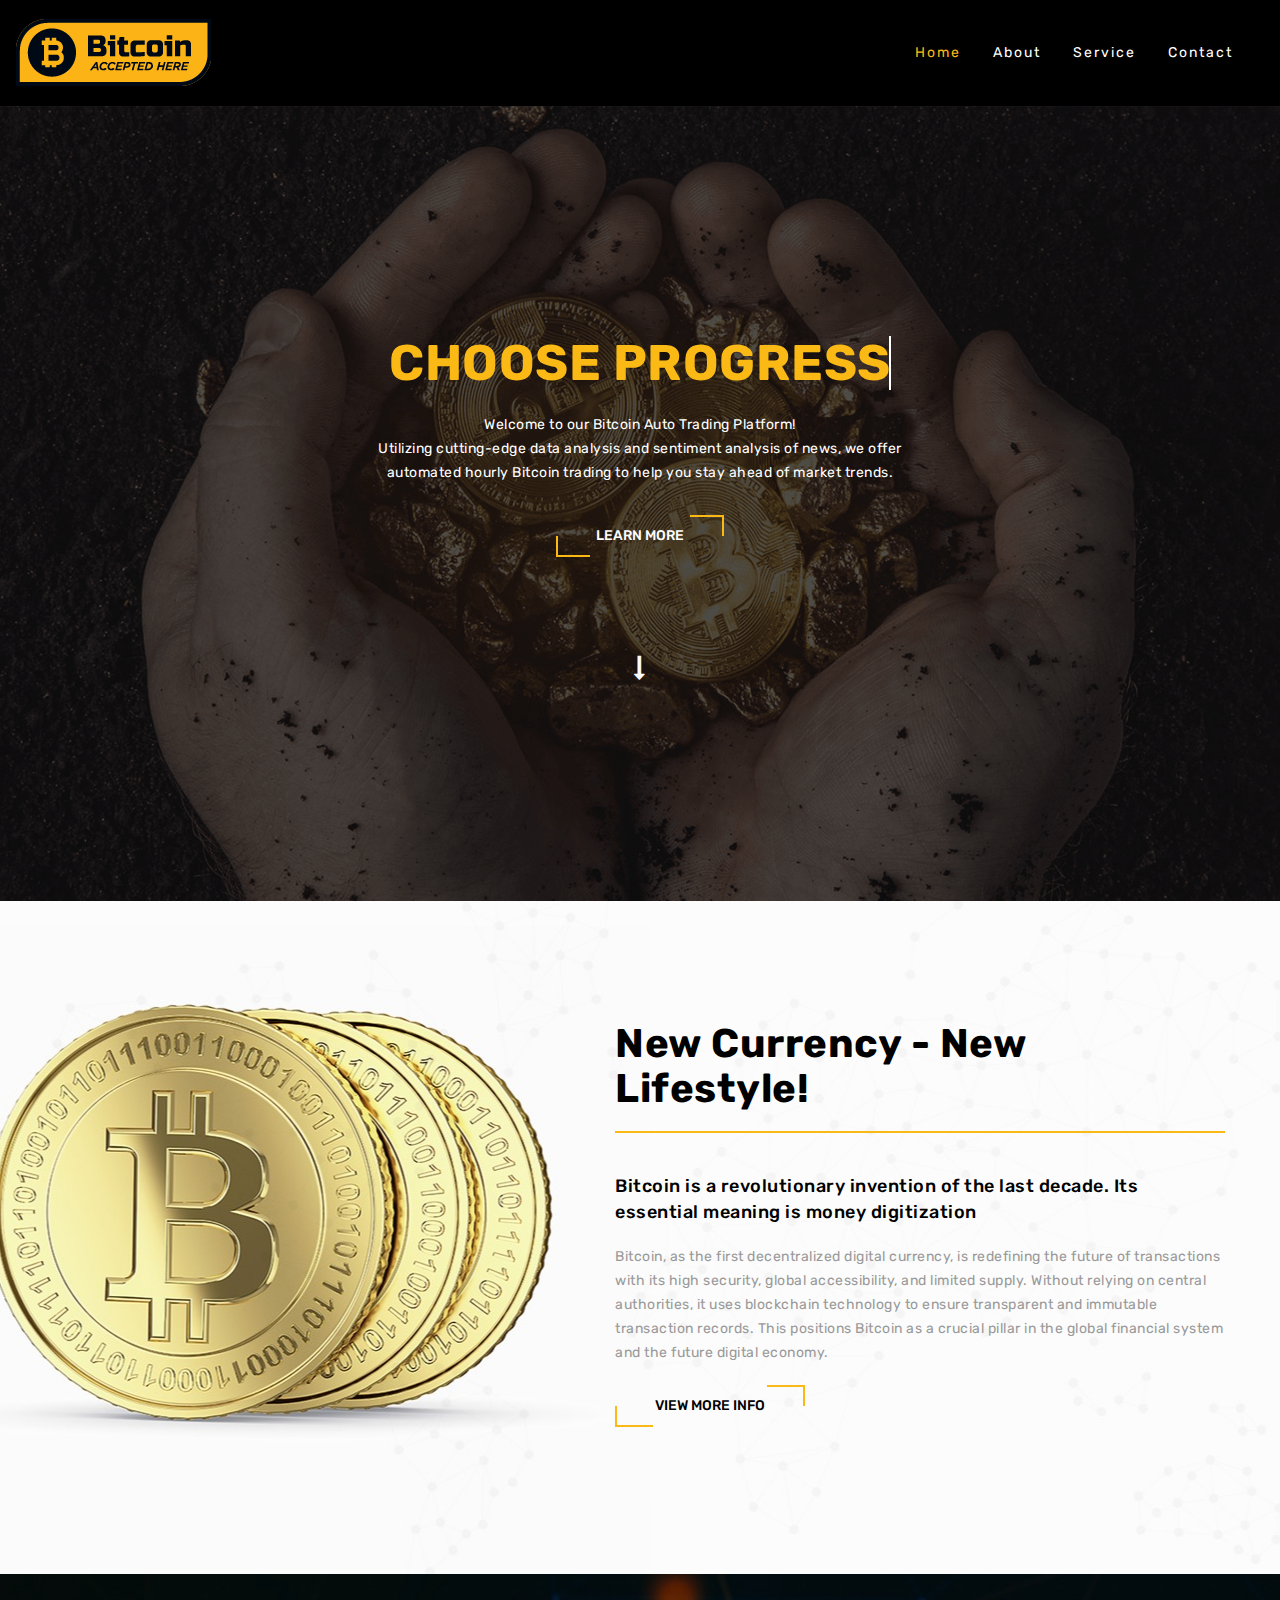
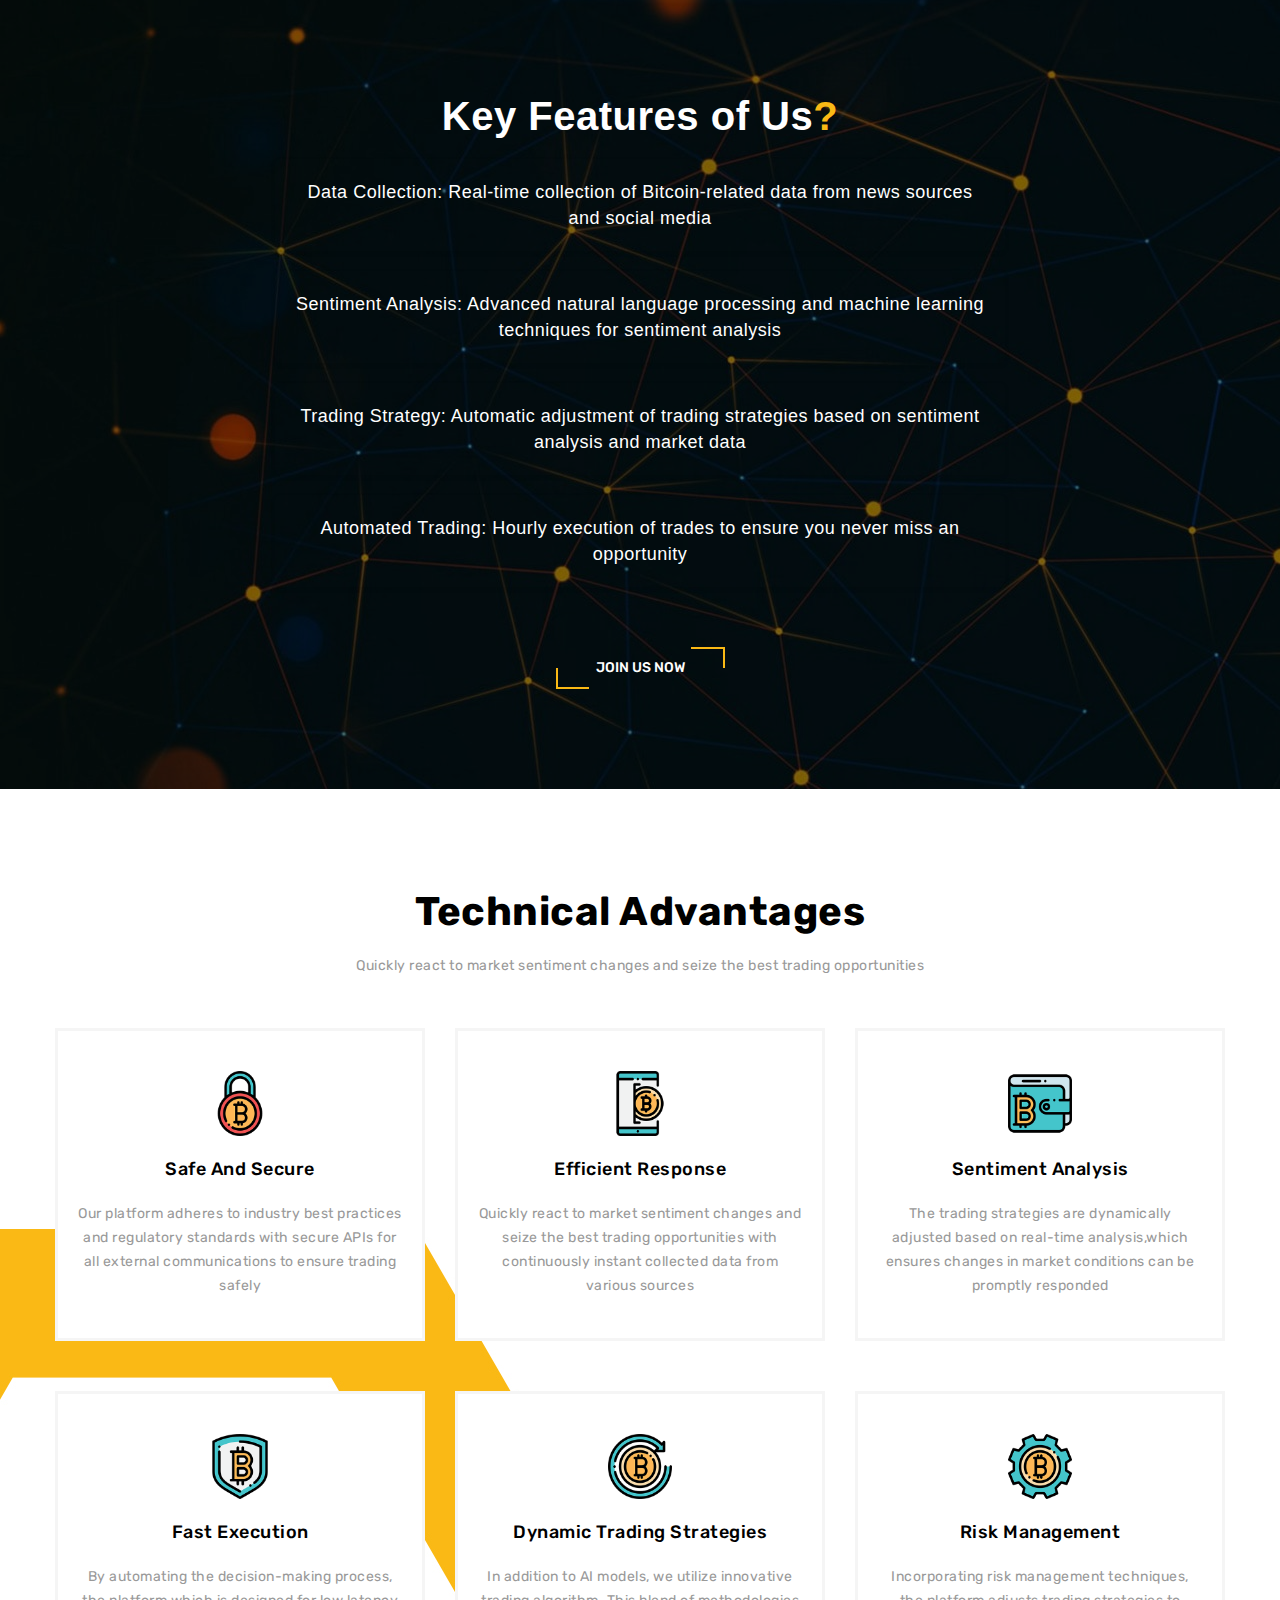
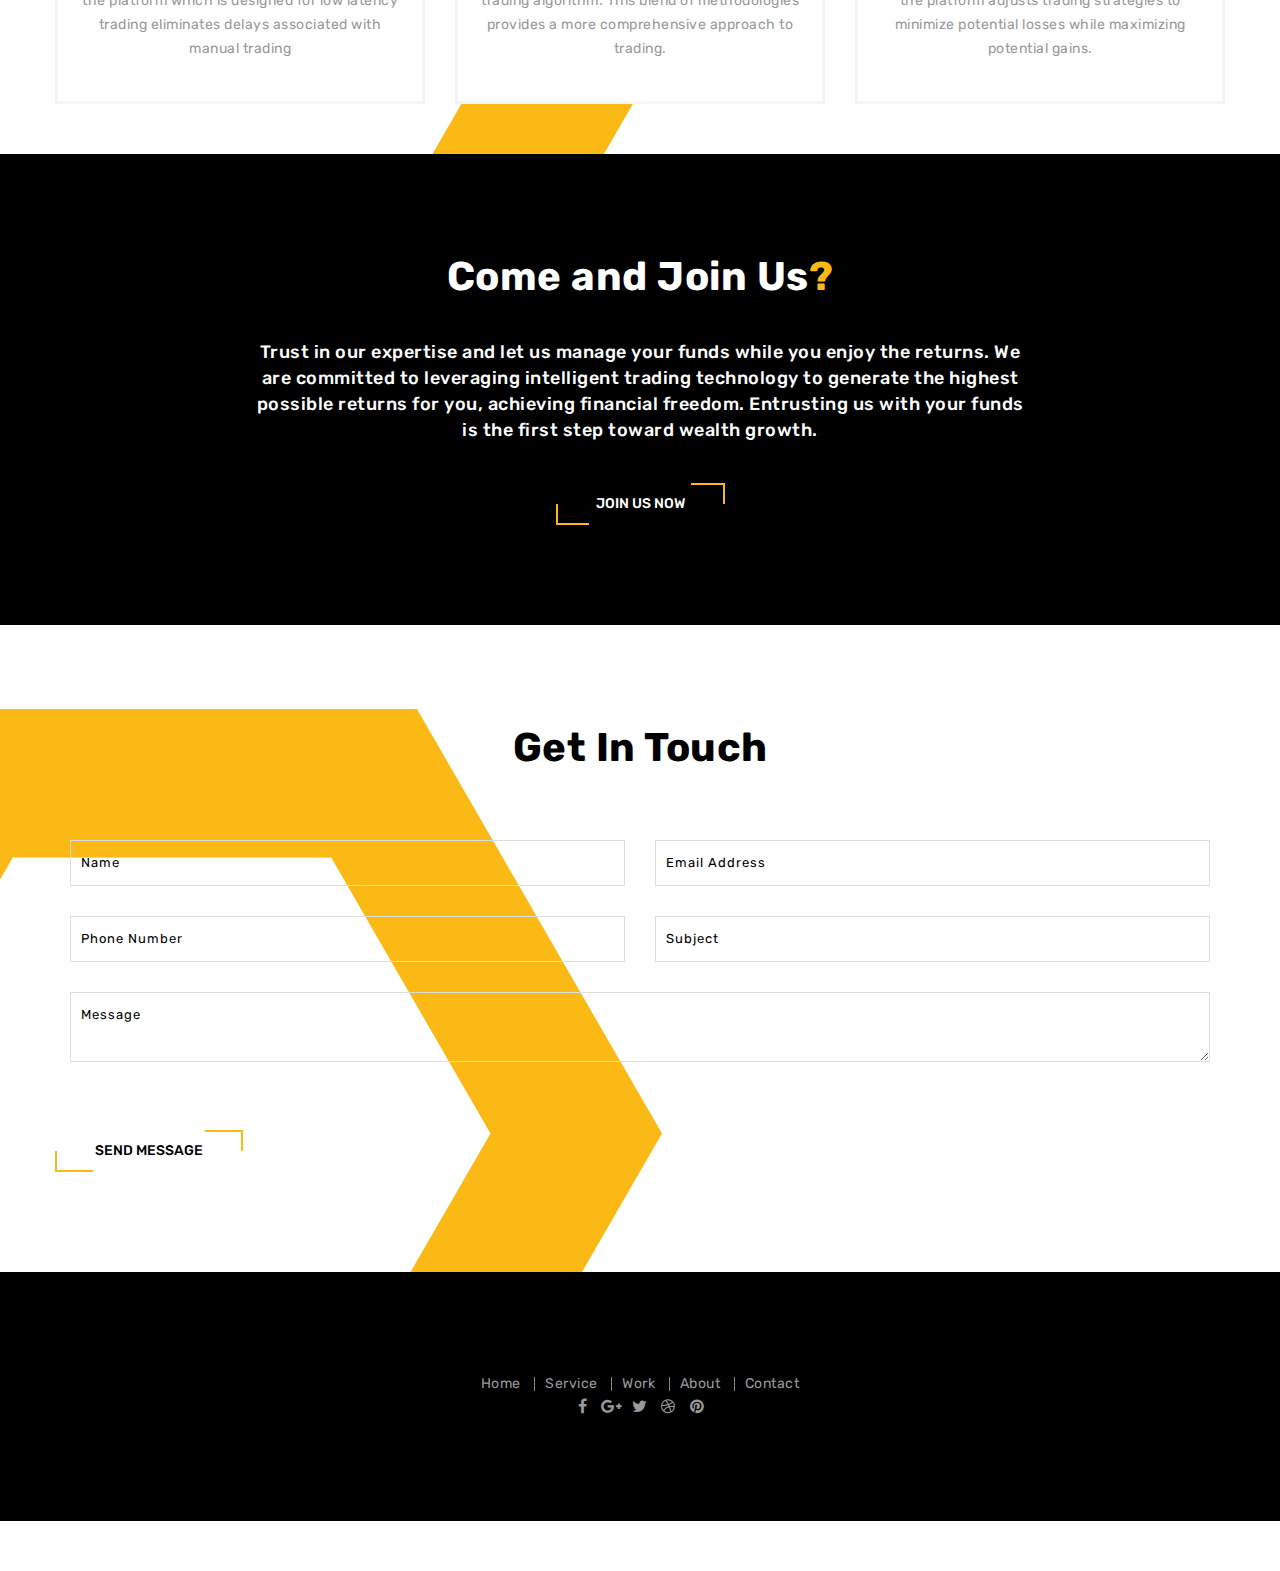
==== templates/index.html @ ba3f7905 "实时交易系统 前端以及交易框架" ====
﻿<!DOCTYPE html>
<!--[if (gte IE 9)|!(IE)]><!-->
<html lang="en">
<!--<![endif]-->

<head>
    <!-- =====  BASIC PAGE NEEDS  ===== -->
    <meta charset="utf-8">
    <title>Home</title>
    <!-- =====  SEO MATE  ===== -->
    <meta http-equiv="X-UA-Compatible" content="IE=edge"/>
    <meta name="description" content="">
    <meta name="keywords" content="">
    <!-- =====  MOBILE SPECIFICATION  ===== -->
    <meta name="viewport" content="width=device-width, initial-scale=1, maximum-scale=1">
    <meta name="viewport" content="width=device-width">
    <!-- =====  CSS  ===== -->
    <link rel="stylesheet" type="text/css" href="../static/css/font-awesome.min.css"/>
    <link rel="stylesheet" type="text/css" href="../static/css/bootstrap.css"/>
    <link rel="stylesheet" type="text/css" href="../static/css/menu.css">
    <link rel="stylesheet" type="text/css" href="../static/css/style.css">
    <link rel="stylesheet" type="text/css" href="../static/css/animation.css">
    <link rel="stylesheet" type="text/css" href="../static/css/owl.carousel.css">
    <link rel="stylesheet" type="text/css" href="../static/css/kline.css">
    <!-- =====  SCRIPT START  ===== -->
    <script src="../static/js/jQuery_v3.1.1.min.js"></script>
    <script src="../static/js/jquery.min.js"></script>
    <script src="../static/js/owl.carousel.min.js"></script>
    <script src="../static/js/bootstrap.min.js"></script>
    <script src="../static/js/letters-type.js"></script>
    <script src="../static/js/menu.js"></script>
    <script src="../static/js/custom.js"></script>
    <script src="../static/js/particles/particles.js"></script>
    <script src="../static/js/particles/app.js"></script>
    <script src="../static/js/circle-progress.js"></script>
    <script src="../static/js/circle-progress-examples.js"></script>
    <!---<script async defer src="https://maps.googleapis.com/maps/api/js?key=AIzaSyAT3mI0RI16q19Oxv93gSxN0cF0wfxWN6w"></script>--->
    <script src="../static/js/parallax.js"></script>
    <script src="../static/js/jquery.easeScroll.js"></script>
    <script src="../static/js/echarts.min.js"></script>
    <script src="../static/js/kline_chart.js"></script>
</head>

<body id="home2" class="home2">

<script type="text/javascript">
    $("html").easeScroll();
    // Add scrollspy to <body>
    $('body').scrollspy({target: '#menu'})
    $("#menu ul li a[href^='#'], .home-arrow-down a").on('click', function (e) {
        // prevent default anchor click behavior
        e.preventDefault();
        // store hash
        var hash = this.hash;
        // animate
        $('html, body').animate({
            scrollTop: $(hash).offset().top
        }, 1500, function () {
            // when done, add hash to url
            // (default click behaviour)
            window.location.hash = hash;
        });
    });
</script>

<!-- =====  LODER  ===== -->
<div class="loder"></div>
<div class="wrapper">
    <!-- =====  HEADER START  ===== -->
    <header id="header">
        <div class="header navbar">
            <div class="container-fluid">
                <!-- Brand and toggle get grouped for better mobile display -->
                <div class="navbar-header pull-left"><a class="navbar-brand" href="../static/trade_system.html"> <img
                        alt="Bitcoin"
                        src="../static/img/logo2.png">
                </a></div>
                <!-- Collection of nav links, forms, and other content for toggling -->
                <div id="navbarCollapse" class="navbar-collapse navbar-right">
                    <nav id="menu" class='collapse'>
                        <!-- Navigation Menu -->
                        <ul class="nav">
                            <li class="active"><a href="#home2">Home</a></li>
                            <li><a href="#about">About</a></li>
                            <li><a href="#service">Service</a></li>
                            <li><a href="#contact">Contact</a></li>
                        </ul>
                        <!--End Navigation Menu -->
                    </nav>
                </div>
            </div>
        </div>
    </header>
    <!-- =====  HEADER END  ===== -->
    <!-- =====  BANNER STRAT  ===== -->
    <div class="banner">
        <div id="particles-js"></div>
        <div class="banner-detail ">
            <div class="cd-intro">
                <h1 class="cd-headline letters type">
            <span class="cd-words-wrapper waiting">
              <b class="is-visible">Choose Progress</b>
              <b>Become Successful!</b>
            </span>
                </h1>
                <p class="mt_20 light">Welcome to our Bitcoin Auto Trading Platform! <br/>Utilizing cutting-edge data
                    analysis and sentiment analysis of news, we offer <br/>automated hourly Bitcoin trading to help you
                    stay ahead of market trends.</p>
                <button class="custom-btn custom-btns light" type="button"><span>Learn More</span></button>
                <div class="home-arrow-down"><a href="#about" class="btn"><i class="fa fa-long-arrow-down"></i></a>
                </div>
            </div>
        </div>
    </div>
    <!-- =====  BANNER END  ===== -->
    <!-- =====  ABOUT START  ===== -->
    <section>
        <div id="about" class="about ptb_100">
            <div class="container">
                <div class="about-inner ">
                    <div class="row">
                        <div class="col-md-5"></div>
                        <div class="col-md-7">
                            <div class="about-text ml_60">
                                <div class="heading-part ">
                                    <h2 class="main_title about-heading mb_40 pb_20">New Currency - New Lifestyle!</h2>
                                </div>
                                <h4 class="mb_20">Bitcoin is a revolutionary invention of the last decade. Its essential
                                    meaning is money digitization</h4>
                                <p>Bitcoin, as the first decentralized digital currency, is redefining the future of
                                    transactions with its high security, global accessibility, and limited supply.
                                    Without relying on central authorities, it uses blockchain technology to ensure
                                    transparent and immutable transaction records. This positions Bitcoin as a crucial
                                    pillar in the global financial system and the future digital economy.</p>
                                <button class="custom-btn custom-btns mtb_20" type="button"><span>View More Info</span>
                                </button>
                            </div>
                        </div>
                    </div>
                </div>
            </div>
        </div>
    </section>
    <!-- =====  ABOUT END  ===== -->
    <!-- =====  WORK WITH US STRAT  ===== -->
    <section class="text-center parallax" data-source-url="../static/img/Parallax01.jpg">
        <div class="container">
            <div class="row">
                <div class="col-md-8 col-md-offset-2 col-sm-12 ptb_100">
                    <div class="story_detail"
                         style="background-color: transparent; padding: 20px; border-radius: 10px;">
                        <h2 class="main_title light mb_20"
                            style="color: #333; font-family: 'Arial', sans-serif; text-align: center;">Key Features of
                            Us<span class="red">?</span></h2>
                        <div class="service_item"
                             style="background-color: transparent; margin-bottom: 20px; padding: 20px; border-radius: 5px; box-shadow: 0 2px 5px rgba(0,0,0,0.1);">
                            <h4 class="light" style="font-family: 'Arial', sans-serif; color: #666;">Data Collection:
                                Real-time collection of Bitcoin-related data from news sources and social media</h4>
                        </div>
                        <div class="service_item"
                             style="background-color: transparent; margin-bottom: 20px; padding: 20px; border-radius: 5px; box-shadow: 0 2px 5px rgba(0,0,0,0.1);">
                            <h4 class="light" style="font-family: 'Arial', sans-serif; color: #666;">Sentiment Analysis:
                                Advanced natural language processing and machine learning techniques for sentiment
                                analysis</h4>
                        </div>
                        <div class="service_item"
                             style="background-color: transparent; margin-bottom: 20px; padding: 20px; border-radius: 5px; box-shadow: 0 2px 5px rgba(0,0,0,0.1);">
                            <h4 class="light" style="font-family: 'Arial', sans-serif; color: #666;">Trading Strategy:
                                Automatic adjustment of trading strategies based on sentiment analysis and market
                                data</h4>
                        </div>
                        <div class="service_item"
                             style="background-color: transparent; margin-bottom: 20px; padding: 20px; border-radius: 5px; box-shadow: 0 2px 5px rgba(0,0,0,0.1);">
                            <h4 class="light" style="font-family: 'Arial', sans-serif; color: #666;">Automated Trading:
                                Hourly execution of trades to ensure you never miss an opportunity</h4>
                        </div>
                    </div>
                    <button class="custom-btn custom-btns light mt_20" id="button_custom" type="button"><span>JOIN US NOW</span>
                    </button>
                </div>
            </div>
        </div>
    </section>
    <!-- =====  WORK WITH US END  ===== -->
    <!-- =====  SERVICES STRAT  ===== -->
    <section id="service" class="pt_100 pb_50">
        <div class="container text-center">
            <div class="row">
                <div class="col-md-12">
                    <div class="heading-part ">
                        <h2 class="main_title mb_20">Technical Advantages</h2>
                        <p class="mb_50">Quickly react to market sentiment changes and seize the best trading
                            opportunities </p>
                    </div>
                </div>
            </div>
            <!-- Services  -->
            <div class="row">
                <div class="col-md-4 col-xs-6 mb_50">
                    <div class="service">
                        <div class="icon-top"><img src="../static/img/serviceicon/service-1.png" alt="#"></div>
                        <h4 class="mtb_20">Safe And Secure</h4>
                        <p>Our platform adheres to industry best practices and regulatory standards with secure APIs for
                            all external communications to ensure trading safely</p>
                    </div>
                </div>
                <div class="col-md-4 col-xs-6 mb_50">
                    <div class="service">
                        <div class="icon-top"><img src="../static/img/serviceicon/service-2.png" alt="#"></div>
                        <h4 class="mtb_20">Efficient Response</h4>
                        <p> Quickly react to market sentiment changes and seize the best trading opportunities with
                            continuously instant collected data from various sources </p>
                    </div>
                </div>
                <div class="col-md-4 col-xs-6 mb_50">
                    <div class="service">
                        <div class="icon-top"><img src="../static/img/serviceicon/service-3.png" alt="#"></div>
                        <h4 class="mtb_20">Sentiment Analysis</h4>
                        <p>The trading strategies are dynamically adjusted based on real-time analysis,which ensures
                            changes in market conditions can be promptly responded</p>
                    </div>
                </div>
                <div class="col-md-4 col-xs-6 mb_50">
                    <div class="service">
                        <div class="icon-top"><img src="../static/img/serviceicon/service-4.png" alt="#"></div>
                        <h4 class="mtb_20">Fast Execution</h4>
                        <p> By automating the decision-making process, the platform which is designed for low latency
                            trading eliminates delays associated with manual trading</p>
                    </div>
                </div>
                <div class="col-md-4 col-xs-6 mb_50">
                    <div class="service">
                        <div class="icon-top"><img src="../static/img/serviceicon/service-5.png" alt="#"></div>
                        <h4 class="mtb_20">Dynamic Trading Strategies</h4>
                        <p>In addition to AI models, we utilize innovative trading algorithm. This blend of
                            methodologies provides a more comprehensive approach to trading.</p>
                    </div>
                </div>
                <div class="col-md-4 col-xs-6 mb_50">
                    <div class="service">
                        <div class="icon-top"><img src="../static/img/serviceicon/service-6.png" alt="#"></div>
                        <h4 class="mtb_20">Risk Management</h4>
                        <p>Incorporating risk management techniques, the platform adjusts trading strategies to minimize
                            potential losses while maximizing potential gains.</p>
                    </div>
                </div>
            </div>
            <!-- Services -->
        </div>
        <!-- =====  WORK WITH US STRAT  ===== -->
        <section class="text-center bg-dark">
            <div class="container">
                <div class="row">
                    <div class="col-md-8 col-md-offset-2 col-sm-12 ptb_100">
                        <div class="story_detail">
                            <h2 class="main_title light mb_20">Come and Join Us<span class="red">?</span></h2>
                            <h4 class="mtb_20 light"><a class="light">Trust in our expertise and let us manage your
                                funds while you enjoy the returns.
                                We are committed to leveraging intelligent trading technology to generate the highest
                                possible returns for you,
                                achieving financial freedom. Entrusting us with your funds is the first step toward
                                wealth growth.</a></h4>
                        </div>
                        <button class="custom-btn custom-btns light mt_20" id="button_custom" type="button"><span>JOIN US NOW</span>
                        </button>
                    </div>
                </div>
            </div>
        </section>
        <!-- =====  WORK WITH US END  ===== -->
        <!-- =====  CONTACT START  ===== -->
        <section id="contact" class="ptb_100">
            <div class="container">
                <div class="row">
                    <div class="col-md-6 mb_20 col-md-offset-3 text-center">
                        <div class="heading-part ">
                            <h2 class="main_title mb_20">Get In Touch</h2>
                        </div>
                    </div>
                </div>
                <!-- contact  -->
                <div class="row">
                    <div class="col-md-12 col-xs-12 contact-form">
                        <!-- Contact FORM -->
                        <div id="contact_form">
                            <form id="contact_body" method="post" action="contact_me.php">
                                <div class="col-md-6 col-xs-12">
                                    <input class="full-with-form mt_30" type="text" name="name" placeholder="Name"
                                           data-required="true"/>
                                </div>
                                <div class="col-md-6 col-xs-12">
                                    <input class="full-with-form mt_30" type="email" name="email"
                                           placeholder="Email Address" data-required="true"/>
                                </div>
                                <div class="col-md-6 col-xs-12">
                                    <input class="full-with-form mt_30" type="text" name="phone1"
                                           placeholder="Phone Number"
                                           maxlength="15" data-required="true"/>
                                </div>
                                <div class="col-md-6 col-xs-12">
                                    <input class="full-with-form mt_30" type="text" name="subject" placeholder="Subject"
                                           data-required="true">
                                </div>
                                <div class="col-xs-12">
                                <textarea class="full-with-form mt_30" name="message" placeholder="Message"
                                          data-required="true"></textarea>
                                </div>
                                <button class="custom-btn custom-btns mt_60" type="submit" tar><span>Send Message</span>
                                </button>
                            </form>
                            <div id="contact_results"></div>
                        </div>
                        <!-- END Contact FORM -->
                    </div>
                </div>
            </div>
        </section>
        <!-- =====  CONTACT END  ===== -->
        <!-- =====  FOOTER START  ===== -->
        <div class="footer bg-dark ptb_100">
            <div class="container">
                <div class="row">
                    <div class="col-xs-12">
                        <div class="footer-link">
                            <ul>
                                <li><a href="#">Home</a></li>
                                <li><a href="#">Service</a></li>
                                <li><a href="#">Work</a></li>
                                <li><a href="#">About</a></li>
                                <li><a href="#">Contact</a></li>
                            </ul>
                        </div>
                        <div class="social_icon">
                            <ul>
                                <li><a href="#"><i class="fa fa-facebook"></i></a></li>
                                <li><a href="#"><i class="fa fa-google-plus"></i></a></li>
                                <li><a href="#"><i class="fa fa-twitter"></i></a></li>
                                <li><a href="#"><i class="fa fa-dribbble"></i></a></li>
                                <li><a href="#"><i class="fa fa-pinterest"></i></a></li>
                            </ul>
                        </div>
                    </div>
                </div>
            </div>
        </div>
    </section>
</div>
<!-- =====  WRAPPER END  ===== -->
<script>
    $(function () {
        $("#button_custom").click(function () {
            var target = $('#contact');
            if (target.length) {
                $('html, body').animate({
                    scrollTop: target.offset().top
                }, 1000); // 1000 milliseconds = 1 second
            }
        });
    })

</script>
<!-- =====  SCRIPT END  ===== -->
</body>

</html>
---- static/css/menu.css ----
#menu, #menu ul, #menu ul li, #menu ul li a, #menu #menu-button {
	margin: 0;
	padding: 0;
	border: 0;
	list-style: none;
	line-height: 1;
	display: block;
	position: relative;
	-webkit-box-sizing: border-box;
	-moz-box-sizing: border-box;
	box-sizing: border-box;
}
#menu:after,  #menu > ul:after {
	content: ".";
	display: block;
	clear: both;
	visibility: hidden;
	line-height: 0;
	height: 0;
}
#menu #menu-button {
	display: none;
}
#menu {
	position: static;
	float: right;
	padding-top: 0;
}
#menu ul li .nav-dropdown-level-1 {
	-webkit-transition: all 0.4s ease;
	-moz-transition: all 0.4s ease;
	-ms-transition: all 0.4s ease;
	-o-transition: all 0.4s ease;
	transition: all 0.4s ease;
}
#menu > ul > li {
	float: left;
}
#menu.align-center > ul {
	font-size: 0;
	text-align: center;
}
#menu.align-center > ul > li {
	display: inline-block;
	float: none;
}
#menu.align-center ul ul {
	text-align: left;
}
#menu.align-right > ul > li {
	float: right;
}
#menu.align-right ul ul {
	text-align: right;
}
#menu > ul > li > a {
	padding: 45px 16px;
	letter-spacing: 2px;
	text-decoration: none;
	color: #fff;
	transition: all 0.25s ease 0s;
	-webkit-transition: all 0.25s ease 0s;
	-moz-transition: all 0.25s ease 0s;
	-o-transition: all 0.25s ease 0s;
	outline: none;
}
.header.sticky #menu ul ul li a, .header #menu ul ul li a, #menu ul ul li a {
	padding: 10px 20px;
	color: #999;
	letter-spacing: 1px;
	outline: none;
}
#menu ul li:hover a, .header.sticky #menu ul ul > li:hover > a, .header.sticky #menu ul > li:hover > a, #menu > ul > li.active > a {
	color: #fab915;
}
/*#menu > ul > li.nav-has-sub > a {
  padding-right: 25px;
}*/
/*#menu > ul > li.nav-has-sub > a::after {
  position: absolute;
  top: 21px;
  right: 10px;
  width: 4px;
  height: 4px;
  border-bottom: 1px solid #323232;
  border-right: 1px solid #323232;
  content: "";
  -webkit-transform: rotate(45deg);
  -moz-transform: rotate(45deg);
  -ms-transform: rotate(45deg);
  -o-transform: rotate(45deg);
  transform: rotate(45deg);
  -webkit-transition: border-color 0.2s ease;
  -moz-transition: border-color 0.2s ease;
  -ms-transition: border-color 0.2s ease;
  -o-transition: border-color 0.2s ease;
  transition: border-color 0.2s ease;
}*/
#menu > ul > li.nav-has-sub:hover > a::after {
	border-color: #000;
}
#menu ul ul {
	position: absolute;
	left: -9999px;
	opacity: 0;
	-webkit-transition: all 0.4s ease;
	-moz-transition: all 0.4s ease;
	-ms-transition: all 0.4s ease;
	-o-transition: all 0.4s ease;
	transition: all 0.4s ease;
	top: 130%;
	visibility: hidden;
}
#menu li:hover > ul {
	left: auto;
	opacity: 1;
	top: 100%;
	visibility: visible;
	z-index: 2;
}
#menu li:hover ul.nav-dropdown-level-2 {
	top: 0;
}
#menu.align-right li:hover > ul {
	right: 0;
}
#menu ul ul ul {
	margin-left: 100%;
	top: 0;
}
#menu .nav-dropdown-level-1, #menu .nav-dropdown-level-2 {
	padding-top: 10px;
	padding-bottom: 10px;
	background: rgba(254,254,254,0.97);
}
#menu li:hover ul.nav-dropdown-level-2 {
	top: -10px;
}
#menu.align-right ul ul ul {
	margin-left: 0;
	margin-right: 100%;
}
/*#menu ul ul li {
  height: 0;
  -webkit-transition: height .2s ease;
  -moz-transition: height .2s ease;
  -ms-transition: height .2s ease;
  -o-transition: height .2s ease;
  transition: height .2s ease;
}*/
/*#menu ul li:hover > ul > li {
  height: 32px;
}*/
#menu ul ul li a {
	padding: 10px 20px;
	width: 225px;
	text-decoration: none;
	color: #fff;
	-webkit-transition: color .2s ease;
	-moz-transition: color .2s ease;
	-ms-transition: color .2s ease;
	-o-transition: color .2s ease;
	transition: color .2s ease;
}
#menu ul ul li:hover > a,  #menu ul ul li a:hover {
	color: #000;
}
#menu ul ul li.nav-has-sub > a::after {
	font-family: fontawesome;
	position: absolute;
	right: 15px;
	width: 5px;
	content: "\f105";
}
#menu.align-right ul ul li.nav-has-sub > a::after {
	right: auto;
	left: 10px;
	border-bottom: 0;
	border-right: 0;
	border-top: 1px solid #000;
	border-left: 1px solid #000;
}
#menu ul ul li.nav-has-sub:hover > a::after {
	border-color: #000;
}
.showleft {
	right: 100% !important;
}
 @media all and (max-width: 991px) {
#menu {
	width: auto;
	margin:0;
}
#menu ul {
	display: none;
	left: 0;
	width: 100%;
	background: #fff;
	overflow: auto;
	position: fixed;
	top: 105px;
	z-index: 2;
	height: calc(100% - 64px);/*padding-top:65px !important;*/
}
#menu > ul > li > a {
	color: #323232 !important;
}
#menu .nav-dropdown-level-1, #menu .nav-dropdown-level-2 {
	padding-top: 0px;
	padding-bottom: 0px;
	background: #f7f7f7;
}
#menu li:hover > ul, #menu li:hover ul.nav-dropdown-level-2 {
	top: auto;
}
#menu ul ul {
	opacity: 1;
	visibility: visible;
}
#menu > ul > li > a, .header.sticky #menu > ul > li > a {
	padding: 20px 16px;
}
#menu.align-center > ul,  #menu.align-right ul ul {
	text-align: left;
}
#menu ul li,  #menu ul ul li,  #menu ul li:hover > ul > li {
	width: 100%;
	height: auto;
	border-top: 1px solid #eee;
}
#menu ul li a,  #menu ul ul li a {
	width: 100%;
}
#menu > ul > li,  #menu.align-center > ul > li,  #menu.align-right > ul > li {
	float: none;
	display: block;
	max-width: 750px;
	margin-left: auto;
	margin-right: auto;
}
#menu ul ul li a {
	padding: 20px 20px 20px 30px;
	color: #323232;
	background: none;
}
.header.sticky #menu ul ul li a, .header #menu ul ul li a {
	padding: 20px 20px 20px 30px;
	color: #323232;
}
.header.sticky #menu ul ul ul li a, .header #menu ul ul ul li a {
	padding: 20px 20px 20px 45px;
}
#menu ul ul li:hover > a,  #menu ul ul li a:hover {
	color: #000;
}
#menu ul ul ul li a {
	padding-left: 40px;
}
#menu ul ul,  #menu ul ul ul {
	position: relative;
	left: 0;
	right: auto;
	width: 100%;
	margin: 0;
}
#menu > ul > li.nav-has-sub > a::after,  #menu ul ul li.nav-has-sub > a::after {
	display: none;
}
#menu-line {
	display: none;
}
#menu #menu-button {
	display: inline-block;
	padding: 35px 0;
	margin-left: 15px;
	color: #323232;
	cursor: pointer;
	z-index: 2;
	float: left;
}
.mobile-menu-icon.bar-icon {
    color: #fff;
    font-size: 28px;
}
#menu .submenu-button {
	position: absolute;
	z-index: 10;
	right: 0;
	top: 0;
	display: block;
	height: 52px;
	width: 52px;
	cursor: pointer;
}
#menu .submenu-button::after {
	content: '';
	position: absolute;
	top: 21px;
	left: 26px;
	display: block;
	width: 1px;
	height: 11px;
	background: #323232;
	z-index: 99;
}
#menu .submenu-button::before {
	content: '';
	position: absolute;
	left: 21px;
	top: 26px;
	display: block;
	width: 11px;
	height: 1px;
	background: #323232;
	z-index: 99;
}
#menu .submenu-button.submenu-opened:after {
	display: none;
}
}
---- static/css/style.css ----
/* -----  Google Font  -----*/
@import url('https://fonts.googleapis.com/css?family=Rubik:400,500,700,900');
@import url("ionicons.min.css");
/* =====  INDEX OF STYLES ===== */
/*

===== BASIC STYLE =====
  + General
  + Color Swicher
  + Parallax 
  + Typography   
  + Spacing    
  + Button
  + Services
         
      
===== HEADER ===== 
  + Header
  + Navbar

===== CONTANT =====
  + Banner
  + Portfolio
  + Blog
  + Client
  + About Us Page
  + Team
  + Contact Us
  

===== FOOTER =====

/* =====  GENERAL STYLE =====*/

body, html {
	height: 100%;
	margin: 0;
	padding: 0;
}
body {
	line-height: 24px;
	color: #999;
	font-size: 14px;
	font-family: 'Rubik', sans-serif;
	font-weight: 400;
  letter-spacing: 0.5px;
}
.loder {
	position: fixed;
	left: 0px;
	top: 0px;
	width: 100%;
	height: 100%;
	z-index: 9999;
	background: url(../img/loder.gif) center no-repeat #fff;
}

::-moz-selection {
 background-color: #1A1A1A;
 color: #FFF;
}
::selection {
	background-color: #1A1A1A;
	color: #FFF;
}
img {
	height: auto;
	max-width: 100%;
	border: none;
	outline: none;
	transition: all 0.4s ease 0s;
	-moz-transition: all 0.4s ease 0s;
	-webkit-transition: all 0.4s ease 0s;
	-o-transition: all 0.4s ease 0s;
}
ul li {
	list-style: none;
}
br {
	font-size: 0;
	line-height: 0;
}
hr {
	margin-bottom: 0px;
	margin-top: 0px;
	border-top: 1px solid #000;
	border-bottom: none;
	border-left: none;
	border-right: none;
}
.shop-detail hr {
	border-top: 1px solid #ccc;
}
ul {
	list-style: none;
	padding-left: 0px;
	margin-bottom: 0;
}
.bg-gray {
	background: #f7f7f7;
}
.bg-dark {
	background: #000000;
	color: #fff;
}
.light {
	color: #fff !important;
}
.red{
  color: #fab915 !important;
}
.dark {
	color: #000 !important;
}

/* Color Swicher */
#colors-switcher {
  background: #fff none repeat scroll 0 0;
  box-shadow: 0 0px 5px 0 rgba(0, 0, 0, 0.2);
  left: 0;
  position: fixed;
  top: 25%;
  width: 160px;
  z-index: 9999;
}
#colors-switcher div { padding: 12px }
#colors-switcher h2 {
  color: #333;
  font-size:14px;
  font-weight: 400;
  margin-bottom: 0;
  margin-right: 0;
  margin-top: 0;
  padding: 10px 4px 0px;
  text-align: center;
  text-transform: capitalize;
}
#colors-switcher h2 a {
  background-color: #fab915;
  display: block;
  height: 40px;
  position: absolute;
  right: -40px;
  top: 0;
  width: 40px;
}
#colors-switcher h2 a i {
    position: absolute;
    font-size: 20px;
    color: #fff;
    left: 10px;
    top: 10px;
}
.colors { padding-left: 7px }
.colors {
    margin: 0px 0px 10px 0px;
    list-style: none;
    overflow: hidden;
}
.colors li { float: left }
.colors li a {
    cursor: pointer;
    display: block;
    height: 20px;
    width: 20px;
    margin: 5px;
}
.colors li a.active { box-shadow: 0 0 0px 2px #fff }

/* Color Swicher */

.parallax {
    height: auto;
    overflow: hidden;
	position:relative;
}
.parallax::before {
	background-color: #000;
    content: "";
    opacity: 0.5;
    position: absolute;
    left: 0;
    right: 0;
	top:0;
	bottom:0;
}

/* =====  TYPOGRAPHY =====*/
a {
	cursor: pointer;
	text-decoration: none;
	color: #999999;
	transition: all 0.25s ease 0s;
	-moz-transition: all 0.25s ease 0s;
	-webkit-transition: all 0.25s ease 0s;
	-o-transition: all 0.25s ease 0s;
}
a:hover, a:focus {
	color: #fab915 !important;
	text-decoration: none;
	transition: all 0.25s ease 0s;
	-moz-transition: all 0.25s ease 0s;
	-webkit-transition: all 0.25s ease 0s;
	-o-transition: all 0.25s ease 0s;
}
a, a:focus, a:active, a:link, img {
	outline: none;
	text-decoration: none;
}
p {
	margin: 0;
	padding: 0;
}
h1, h2, h3, h4, h5, h6, h1 a, h2 a, h3 a, h4 a, h5 a, h6 a {
	color: #000;
	font-family: 'Rubik', sans-serif;
	font-weight: 500;
	margin-top: 0px;
	margin-bottom: 0px;
}
h1 {
	font-size: 36px;
	line-height: 42px;
}
h2 {
	font-size: 26px;
	line-height: 36px;
}
h3 {
	font-size: 22px;
	line-height: 30px;
}
h4 {
	font-size: 18px;
	line-height: 26px;
}
h5 {
	font-size: 16px;
	line-height: 20px;
}
h6 {
	font-size: 14px;
	line-height: 18px;
}
.box-holder {
    margin-left: 15px;
    margin-right: 15px;
}
.capitalize {
	text-transform: capitalize;
}
/* =====  SPACING =====*/

/* =====  margin top  ===== */

.mtblr_20 {
	margin: 20px;
}
.mt_0 {
	margin-top: 0;
}
.mt_10 {
	margin-top: 10px;
}
.mt_20 {
	margin-top: 20px;
}
.mt_30 {
	margin-top: 30px;
}
.mt_40 {
	margin-top: 40px;
}
.mt_50 {
	margin-top: 50px;
}
.mt_60 {
	margin-top: 60px;
}
.mt_70 {
	margin-top: 70px;
}
.mt_80 {
	margin-top: 80px;
}
.mt_90 {
	margin-top: 90px;
}
.mt_100 {
	margin-top: 100px;
}
/* =====  margin bottom  ===== */

.mb_0 {
	margin-bottom: 0;
}
.mb_10 {
	margin-bottom: 10px;
}
.mb_20 {
	margin-bottom: 20px;
}
.mb_30 {
	margin-bottom: 30px;
}
.mb_40 {
	margin-bottom: 40px;
}
.mb_50 {
	margin-bottom: 50px;
}
.mb_60 {
	margin-bottom: 60px;
}
.mb_70 {
	margin-bottom: 70px;
}
.mb_80 {
	margin-bottom: 80px;
}
.mb_90 {
	margin-bottom: 90px;
}
.mb_100 {
	margin-bottom: 100px;
}
/* =====  margin top bottom ===== */
.mtb_10 {
	margin-top: 10px;
	margin-bottom: 10px;
}
.mtb_20 {
	margin-top: 20px;
	margin-bottom: 20px;
}
.mtb_30 {
	margin-top: 30px;
	margin-bottom: 30px;
}
.mtb_40 {
	margin-top: 40px;
	margin-bottom: 40px;
}
.mtb_50 {
	margin-top: 50px;
	margin-bottom: 50px;
}
.mtb_60 {
	margin-top: 60px;
	margin-bottom: 60px;
}
.mtb_70 {
	margin-top: 70px;
	margin-bottom: 70px;
}
.mtb_80 {
	margin-top: 80px;
	margin-bottom: 80px;
}
.mtb_90 {
	margin-top: 90px;
	margin-bottom: 90px;
}
.mtb_100 {
	margin-top: 100px;
	margin-bottom: 100px;
}

/* =====  margin left  ===== */

.ml_0 {
	margin-left: 0;
}
.ml_10 {
	margin-left: 10px;
}
.ml_20 {
	margin-left: 20px;
}
.ml_30 {
	margin-left: 30px;
}
.ml_40 {
	margin-left: 40px;
}
.ml_50 {
	margin-left: 50px;
}
.ml_60 {
	margin-left: 60px;
}
.ml_70 {
	margin-left: 70px;
}
.ml_80 {
	margin-left: 80px;
}
.ml_90 {
	margin-left: 90px;
}
.ml_100 {
	margin-left: 100px;
}
/* =====  margin right  ===== */

.mr_0 {
	margin-right: 0;
}
.mr_10 {
	margin-right: 10px;
}
.mr_20 {
	margin-right: 20px;
}
.mr_30 {
	margin-right: 30px;
}
.mr_40 {
	margin-right: 40px;
}
.mr_50 {
	margin-right: 50px;
}
.mr_60 {
	margin-right: 60px;
}
.mr_70 {
	margin-right: 70px;
}
.mr_80 {
	margin-right: 80px;
}
.mr_90 {
	margin-right: 90px;
}
.mr_100 {
	margin-right: 100px;
}
/* =====  margin left right ===== */
.mlr_10 {
	margin-left: 10px;
	margin-right: 10px;
}
.mlr_20 {
	margin-left: 20px;
	margin-right: 20px;
}
.mlr_30 {
	margin-left: 30px;
	margin-right: 30px;
}
.mlr_40 {
	margin-left: 40px;
	margin-right: 40px;
}
.mlr_50 {
	margin-left: 50px;
	margin-right: 50px;
}
.mlr_60 {
	margin-left: 60px;
	margin-right: 60px;
}
.mlr_70 {
	margin-left: 70px;
	margin-right: 70px;
}
.mlr_80 {
	margin-left: 80px;
	margin-right: 80px;
}
.mlr_90 {
	margin-left: 90px;
	margin-right: 90px;
}
.mlr_100 {
	margin-left: 100px;
	margin-right: 100px;
}

/* =====  padding  ===== */

.no-padding {
	padding: 0;
}

/* =====  padding top ===== */
.pt_10 {
	padding-top: 10px;
}
.pt_20 {
	padding-top: 20px;
}
.pt_30 {
	padding-top: 30px;
}
.pt_40 {
	padding-top: 40px;
}
.pt_50 {
	padding-top: 50px;
}
.pt_60 {
	padding-top: 60px;
}
.pt_70 {
	padding-top: 70px;
}
.pt_80 {
	padding-top: 80px;
}
.pt_90 {
	padding-top: 90px;
}
.pt_100 {
	padding-top: 100px;
}
/* =====  padding bottom ===== */
.pb_10 {
	padding-bottom: 10px;
}
.pb_20 {
	padding-bottom: 20px;
}
.pb_30 {
	padding-bottom: 30px;
}
.pb_40 {
	padding-bottom: 40px;
}
.pb_50 {
	padding-bottom: 50px;
}
.pb_60 {
	padding-bottom: 60px;
}
.pb_70 {
	padding-bottom: 70px;
}
.pb_80 {
	padding-bottom: 80px;
}
.pb_90 {
	padding-bottom: 90px;
}
.pb_100 {
	padding-bottom: 100px;
}
/* =====  padding top bottom ===== */
.ptb_10 {
	padding-top: 10px;
	padding-bottom: 10px;
}
.ptb_20 {
	padding-top: 20px;
	padding-bottom: 20px;
}
.ptb_30 {
	padding-top: 30px;
	padding-bottom: 30px;
}
.ptb_40 {
	padding-top: 40px;
	padding-bottom: 40px;
}
.ptb_50 {
	padding-top: 50px;
	padding-bottom: 50px;
}
.ptb_60 {
	padding-top: 60px;
	padding-bottom: 60px;
}
.ptb_70 {
	padding-top: 70px;
	padding-bottom: 70px;
}
.ptb_80 {
	padding-top: 80px;
	padding-bottom: 80px;
}
.ptb_90 {
	padding-top: 90px;
	padding-bottom: 90px;
}
.ptb_100 {
	padding-top: 100px;
	padding-bottom: 100px;
}

/* =====  padding left ===== */
.pl_10 {
	padding-left: 10px;
}
.pl_20 {
	padding-left: 20px;
}
.pl_30 {
	padding-left: 30px;
}
.pl_40 {
	padding-left: 40px;
}
.pl_50 {
	padding-left: 50px;
}
.pl_60 {
	padding-left: 60px;
}
.pl_70 {
	padding-left: 70px;
}
.pl_80 {
	padding-left: 80px;
}
.pl_90 {
	padding-left: 90px;
}
.pl_100 {
	padding-left: 100px;
}
/* =====  padding right ===== */
.pr_10 {
	padding-right: 10px;
}
.pr_20 {
	padding-right: 20px;
}
.pr_30 {
	padding-right: 30px;
}
.pr_40 {
	padding-right: 40px;
}
.pr_50 {
	padding-right: 50px;
}
.pr_60 {
	padding-right: 60px;
}
.pr_70 {
	padding-right: 70px;
}
.pr_80 {
	padding-right: 80px;
}
.pr_90 {
	padding-right: 90px;
}
.pr_100 {
	padding-right: 100px;
}
/* =====  padding left right ===== */
.plr_10 {
	padding-left: 10px;
	padding-right: 10px;
}
.plr_20 {
	padding-left: 20px;
	padding-right: 20px;
}
.plr_30 {
	padding-left: 30px;
	padding-right: 30px;
}
.plr_40 {
	padding-left: 40px;
	padding-right: 40px;
}
.plr_50 {
	padding-left: 50px;
	padding-right: 50px;
}
.plr_60 {
	padding-left: 60px;
	padding-right: 60px;
}
.plr_70 {
	padding-left: 70px;
	padding-right: 70px;
}
.plr_80 {
	padding-left: 80px;
	padding-right: 80px;
}
.plr_90 {
	padding-left: 90px;
	padding-right: 90px;
}
.plr_100 {
	padding-left: 100px;
	padding-right: 100px;
}
/* =====  button  =====*/
.btn {
	border-radius: 0;
	text-transform: uppercase;
}
.btn:hover, .btn:focus, .btn.focus {
	color: #999;
	text-decoration: none;
}
.btn-link {
	color: #000;
	border-bottom: 1px solid;
	padding: 0 0 10px;
	letter-spacing: 0;
}
.custom-btn {
  padding: 10px 40px;
  font-family: 'Rubik', sans-serif;
  font-weight: 500;
  background: transparent;
  outline: none !important;
  cursor: pointer;
  text-transform: uppercase;
  transition: all 0.3s ease;
  position: relative;
  display: inline-block;
  z-index: 0;
  color: #000;
}
/* =====  custom-btns  =====*/
.custom-btns {
  line-height: 42px;
  padding: 0;
  border: none;
}
.custom-btns span {
  position: relative;
  display: block;
  width: 100%;
  height: 100%;
  padding: 0 40px;
}
.custom-btns:before, .custom-btns:after {
  position: absolute;
  content: "";
  right: 0;
  top: 0;
  background: #fab915;
  transition: all 0.3s ease;
}
.custom-btns:before {
  height: 50%;
  width: 2px;
}
.custom-btns:after {
  width: 20%;
  height: 2px;
}
.custom-btns:hover:before {height: 100%;}
.custom-btns:hover:after {width: 100%;}
.custom-btns span:before, .custom-btns span:after {
  position: absolute;
  content: "";
  left: 0;
  bottom: 0;
  background: #fab915;
  transition: all 0.3s ease;
}
.custom-btns span:before {
  width: 2px;
  height: 50%;
}
.custom-btns span:after {
  width: 20%;
  height: 2px;
}
.custom-btns:hover span:before {height: 100%;}
.custom-btns:hover span:after {width: 100%;}
.custom-btns.light:before, .custom-btns.light:after {
	background: #fab915;
}
.custom-btns.light span:before, .custom-btns.light span:after {
	background: #fab915;
}

/* =====  Icon  =====*/

.icon-top i, .icon-right i, .icon-left i {
	color: #000;
	font-size: 50px;
}
i.left {
	margin-right: 10px;
}
i.right {
	margin-left: 10px;
}
.icon-top i, .icon-right i, .icon-left i {
	font-size: 50px;
}
.feature-i-left {
	padding-left: 80px;
}
.feature-i-right {
	padding-right: 80px;
}
.feature-i-left, .feature-i-right {
	display: inline-block;
	margin-top: 5px;
	position: relative;
}
.icon-left, .icon-right {
	display: inline-block;
	position: absolute;
	text-align:center;
	width:60px;
	height:100%;
}
.icon-left {
	right: 0;
}
.icon-right {
	left: 0;
}
/* =====  Services  =====*/
#service{
	background: url('../img/bg02.jpg');
}
.service {
    padding: 40px 20px;
    border: 3px solid #f5f5f5;
    background: #fff;
}
.service:hover {
    border: 3px solid #fab915;
}
.service:hover h4 {
    color: #fab915;
}
.icon-top img {
    max-width: 20%;
}

/* =====  Tabs  =====*/
.nav > li > a {
	padding: 7px 15px;
}

/* =====  Progress Bars  =====*/
.progress-title {
	font-size: 16px;
	font-weight: 700;
	color: #011627;
	margin: 0 0 20px;
}
.progress {
	height: 10px;
	background: #cbcbcb;
	border-radius: 0;
	box-shadow: none;
	margin-bottom: 30px;
	overflow: visible;
}
.progress .progress-bar {
	box-shadow: none;
	position: relative;
	-webkit-animation: animate-positive 2s;
	animation: animate-positive 2s;
}
.progress .progress-bar::after {
	border-color: transparent;
	border-image: none;
	border-style: solid;
	border-width: 12px 6px 14px;
	content: "";
	display: block;
	position: absolute;
	right: 0;
	top: -26px;
}
.progress .progress-value {
	font-size: 15px;
	font-weight: bold;
	color: #000;
	position: absolute;
	top: -40px;
	right: 0;
}
.circle {
    width: 100%;
    display: inline-block;
    text-align: center;
    line-height: 1.2;
}

.circle strong {
    line-height: 40px;
    position: absolute;
    text-align: center;
    left: 0;
    top: 30px;
    width: 100%;
    font-size: 30px;
    color: #fff;
}

.circle strong i {
    font-style: normal;
    font-size: .6em;
    font-weight: 400;
}

.circle span {
    display: block;
    margin-top: 12px;
    color: #fff;
}

@-webkit-keyframes animate-positive {
 0% {
width: 0;
}
}
@keyframes animate-positive {
 0% {
width: 0;
}
}
#p_line .progress {
	position: relative;
	height: 25px;
	box-shadow: none;
	border-radius: 0;
	background-color: #ddd;
}
#p_line .progress > .progress-type {
	position: absolute;
	left: 0px;
	padding: 0px 10px;
	color: rgb(255, 255, 255);
}
#p_line .progress > .progress-completed {
	position: absolute;
	right: 0px;
	padding: 0px 10px;
	color: #000;
}
/* =====  Inputs  =====*/
input[type="text"], input[type="email"], input[type="tel"], input[type="number"], input[type="password"], input[type="radio"], input[type="checkbox"], input[type="file"], textarea, select {
	-moz-border-bottom-colors: none;
	-moz-border-left-colors: none;
	-moz-border-right-colors: none;
	-moz-border-top-colors: none;
	border-color: #ddd;
	border-image: none;
	border-radius: 0;
	border-style: solid;
	border-width: 1px;
	background-color: transparent;
	color: #888;
	display: inline-block;
	font-size: 13px;
	font-weight: 400;
	letter-spacing: 1px;
	outline: medium none;
	transition: all 0.2s ease 0s;
	padding: 10px;
}

::-webkit-input-placeholder { /* Chrome/Opera/Safari */
 color: #000;
 opacity:1
}

::-moz-placeholder { /* Firefox 19+ */
 color: #000;
 opacity:1
}
:-ms-input-placeholder { /* IE 10+ */
 color: #000;
 opacity:1
}
:-moz-placeholder { /* Firefox 18- */
 color: #000;
 opacity:1
}
input:focus, textarea:focus {
	border-color: #000;
}
.full-with-form {
	width: 100%;
	max-width: 100%;
}
/* =====  Select  =====*/
.form-control {
	border-radius: 0px;
	box-shadow: none;
	max-width: 100%;
}
.form-control:focus {
	box-shadow: none;
	border-color: #000;
}
/* =====  HEADER CSS START =====*/
.heading-part {
    max-width: 650px;
    margin: 0 auto;
}
/* ===== Header Style ===== */
#home header {
    box-shadow: 0 5px 9px 0 rgba(0, 0, 0, 0.1);
}
header {
	background: #000 none repeat scroll 0 0;
	width: 100%;
	z-index: 1;
	position: relative;
}

#header.fix {
    position: fixed;
    background: rgba(0, 0, 0, 0.8) none repeat scroll 0 0;
	transition: 1s;
}

.fix + .banner2 {
  padding-top: 127px;
}

/* ===== Navbar Style ===== */

.navbar-header .navbar-brand {
	height: auto;
	padding: 18px 0;
	margin-top: 0 !important;
	margin-left: 0 !important;
}
.navbar {
	margin-bottom: 0;
}
/* =====  HEADER CSS END =====*/



/* =====  CONTANT CSS START =====*/

/* =====  BANNER CSS  ===== */
.home2 .banner{
	height: calc(100vh - 105px);
}
.home2 .banner .banner_bg > img{
	height: 100vh;
	width: 100vw;
}
/* ===== particles ===== */

#stats {
	-webkit-user-select: none;
	margin-top: 5px;
	margin-left: 5px;
}
#stats {
	border-radius: 3px 3px 0 0;
	overflow: hidden;
}

/* ---- particles.js container ---- */

#particles-js {
	width: 100%;
	height: 100%;
	background-image: url('../img/banner2.png');
	background-size: cover;
	background-position: 50% 50%;
	background-repeat: no-repeat;
}
/* ===== particles ===== */

/* ===== demo-canvas ===== */

#demo-canvas {
	position: relative;
	width: 100%;
	background-position: center center;
	background-image: url('../img/banner2.png');
}


/* ===== Full Video banner ===== */

#customElement {
	width: 100%;
	height: 100vh;
	position: relative;
	top: 0;
	left: 0;
	z-index: 0;
	background-size: cover;
}
/* ===== Full Video banner ===== */

.banner {
	position: relative;
}
.banner_bg img{
	opacity: 0.1;
}
.banner-detail {
	left: 0;
	position: absolute;
	width: 100%;
	text-align: center;
}
.cd-intro p{
	display: block;
}
.cd-intro .home-arrow-down {
    text-align: center;
    position: absolute;
    top: 150%;
    left: 50%;
    -webkit-transform: translate(-50%, -50%);
    transform: translate(-50%, -50%);
}

.cd-intro .home-arrow-down .btn {
    font-size: 25px;
}

.cd-intro .home-arrow-down .fa {
    color: #fafafa;
    display: inline-block;
    -webkit-transform-style: preserve-3d;
    transform-style: preserve-3d;
    -webkit-animation-name: bounce;
    animation-name: bounce;
    animation-duration: 2s;
    -webkit-animation-duration: 2s;
    -webkit-animation-iteration-count: infinite;
    animation-iteration-count: infinite;
    -webkit-animation-timing-function: linear;
    animation-timing-function: linear;
}
.cd-intro {
	text-align: center;
}
.cd-headline {
	font-size: 30px;
	line-height: 1.2;
	color: #fff;
}
.cd-words-wrapper {
	display: inline-block;
	position: relative;
	text-align: left;
}
.cd-words-wrapper b {
	display: inline-block;
	position: absolute;
	left: 0;
	top: 0;
}
.cd-words-wrapper b.is-visible {
	position: relative;
}
.cd-headline.type .cd-words-wrapper {
	vertical-align: top;
	overflow: hidden;
}
.cd-headline.type .cd-words-wrapper::after {
	/* vertical bar */
	content: '';
	position: absolute;
	right: 0;
	top: 50%;
	bottom: auto;
	-webkit-transform: translateY(-50%);
	-moz-transform: translateY(-50%);
	-ms-transform: translateY(-50%);
	-o-transform: translateY(-50%);
	transform: translateY(-50%);
	height: 90%;
	width: 2px;
	background-color: #fff;
}
.cd-headline.type .cd-words-wrapper.waiting::after {
	-webkit-animation: cd-pulse 1s infinite;
	-moz-animation: cd-pulse 1s infinite;
	animation: cd-pulse 1s infinite;
}
.cd-headline.type .cd-words-wrapper.selected {
	background-color: #fff;
}
.cd-headline.type .cd-words-wrapper.selected::after {
	visibility: hidden;
}
.cd-headline.type .cd-words-wrapper.selected b {
	color: #0d0d0d;
}
.cd-headline.type b {
	visibility: hidden;
}
.cd-headline.type b.is-visible {
	visibility: visible;
}
.cd-headline.type i {
	position: absolute;
	visibility: hidden;
	font: inherit;
  color: #fab915;
}
.cd-headline.type i.in {
	position: relative;
	visibility: visible;
}
@media only screen and (min-width: 320px) {
.cd-headline {
	font-size: 22px;
	font-weight: 200;
	text-transform: uppercase;
}


}

@media only screen and (min-width: 480px) {
.cd-headline {
	font-size: 22px;
	font-weight: 200;
}
}
@media only screen and (min-width: 768px) {
.cd-headline {
	font-size: 36px;
	font-weight: 200;
}
}
@media only screen and (min-width: 1170px) {
.cd-headline {
	font-size: 50px;
	text-transform: uppercase;
}
}
 @-webkit-keyframes cd-pulse {
 0% {
 -webkit-transform: translateY(-50%) scale(1);
 opacity: 1;
}
 40% {
 -webkit-transform: translateY(-50%) scale(0.9);
 opacity: 0;
}
 100% {
 -webkit-transform: translateY(-50%) scale(0);
 opacity: 0;
}
}
@-moz-keyframes cd-pulse {
 0% {
 -moz-transform: translateY(-50%) scale(1);
 opacity: 1;
}
 40% {
 -moz-transform: translateY(-50%) scale(0.9);
 opacity: 0;
}
 100% {
 -moz-transform: translateY(-50%) scale(0);
 opacity: 0;
}
}
@keyframes cd-pulse {
 0% {
 -webkit-transform: translateY(-50%) scale(1);
 -moz-transform: translateY(-50%) scale(1);
 -ms-transform: translateY(-50%) scale(1);
 -o-transform: translateY(-50%) scale(1);
 transform: translateY(-50%) scale(1);
 opacity: 1;
}
 40% {
 -webkit-transform: translateY(-50%) scale(0.9);
 -moz-transform: translateY(-50%) scale(0.9);
 -ms-transform: translateY(-50%) scale(0.9);
 -o-transform: translateY(-50%) scale(0.9);
 transform: translateY(-50%) scale(0.9);
 opacity: 0;
}
 100% {
 -webkit-transform: translateY(-50%) scale(0);
 -moz-transform: translateY(-50%) scale(0);
 -ms-transform: translateY(-50%) scale(0);
 -o-transform: translateY(-50%) scale(0);
 transform: translateY(-50%) scale(0);
 opacity: 0;
}
}
/* ===== End Banner CSS ===== */

/* ===== Portfolio css ===== */
.main_title {
	display: inline-block;
	font-weight: 700;
	font-size: 40px;
	line-height: 45px;
	color: #000;
}
.story_detail {
    color: #F5F5F5;
}
.project-title {
	color: #fff;
}
.portfolio-filter.nav.navbar-nav {
	float: none;
}
.nav > li > a:hover, .nav > li > a:focus {
	background: transparent;
}
.tab-bar ul {
	list-style: none;
	text-align: center;
	display: inline-block;
}
.tab-bar ul li {
	display: block;
}
.tab-bar ul li a {
	padding: 5px 15px;
}
.tab-bar ul li.active a, .tab-bar ul li:hover a {
	color: #000000;
}
.isotope {
	display: inline-block;
	width: 100%;
}
.grid {
	margin: 0 -15px;
}

.grid-item {
	display: block;
	position: relative;
	padding: 15px;
}
.grid-item a {
	background: #000;
	overflow: hidden;
	display: block;
	position: relative;
}

.three-col-work .grid-item, .three-col-blog .blog-item {
	width: 33.33%;
	min-height: 1px;
}

.three-col-blog, .three-col-work{
	display: inline-block;
}
.grid .three-col-work .grid-item{
	float: left;
	position: relative;
}
.isotope .grid-item.filtered {
	-moz-transform: scale(0);
	-ms-transform: scale(0);
	transform: scale(0);
	opacity: 0;
	filter: alpha(opacity=0);
}
.grid-item a:hover img {
	opacity: 0.2;
	filter: alpha(opacity=60);
	-webkit-transform: scale(1.1);
	-moz-transform: scale(1.1);
	-ms-transform: scale(1.1);
	transform: scale(1.1);
}
.grid-item .work-detail {
	position: absolute;
	text-align: center;
	width: 100%;
	bottom: -40px;
	opacity: 0;
	transition: all 0.4s ease-in-out 0s;
	-webkit-transition: all 0.4s ease-in-out 0s;
	-moz-transition: all 0.4s ease-in-out 0s;
	-o-transition: all 0.4s ease-in-out 0s;
}
.grid-item a:hover .work-detail {
	opacity: 1;
	bottom: 20px;
}
#portfolio .isotope, #portfolio .masonry-brick, #portfolio .grid-item img {
	max-width: 100%;
	transition: all 0.4s ease-in-out 0s;
	-webkit-transition: all 0.4s ease-in-out 0s;
	-moz-transition: all 0.4s ease-in-out 0s;
	-o-transition: all 0.4s ease-in-out 0s;
}
.two-col-work .grid-item > a, .three-col-work .grid-item > a, .four-col-work .grid-item > a {
	position: relative;
}
/* =====  End Portfolio css  ===== */

/* =====  price css  ===== */
thead {
    background: #333333 none repeat scroll 0 0;
    color: #fff;
}

/* =====  End price css  ===== */


/* =====  Blog css  ===== */

.post-type {
	background: rgba(0, 0, 0, 0.80) none repeat scroll 0 0;
	color: #fab915;
	cursor: default;
	font-size: 20px;
	height: 40px;
	left: 25px;
	line-height: 40px;
	position: absolute;
	text-align: center;
	top: 10px;
	width: 40px;
}
.post-info {
	display: inline-block;
}
.blog .date i {
	margin-right: 10px;
}
.blog-item:hover .post-info h3 a {
    color: #fab915;
}
#blog-post .owl-nav {
	position: absolute;
	top: 0;
	width: 100%;
}
#blog-post .owl-nav > div {
	height: 400px;
	width: 200px;
	font-size: 0px;
	position: absolute;
}
#blog-post .owl-nav .owl-next {
	cursor: url(../img/right_arrow.png), auto !important;
	-webkit-user-select: none;
	-khtml-user-select: none;
	-moz-user-select: none;
	-ms-user-select: none;
	user-select: none;
}
#blog-post .owl-nav .owl-prev {
	cursor: url(../img/left_arrow.png), auto !important;
	-webkit-user-select: none;
	-khtml-user-select: none;
	-moz-user-select: none;
	-ms-user-select: none;
	user-select: none;
}
#blog-post .owl-nav .owl-prev {
	left: 0px;
}
#blog-post .owl-nav .owl-next {
	right:0px;
}
/* =====  End Blog css  ===== */

/* =====  Client css  ===== */
#client .type-01 {
	margin: 0 20px;
}
.client .owl-nav {
	position: absolute;
	top: 0;
	width: 100%;
}
.client .owl-nav > div {
	height: 300px;
	width: 300px;
	font-size: 0px;
	position: absolute;
}
.client .owl-nav .owl-next {
	cursor: url(../img/right_arrow_white.png), auto !important;
	-webkit-user-select: none;
	-khtml-user-select: none;
	-moz-user-select: none;
	-ms-user-select: none;
	user-select: none;
}
.client .owl-nav .owl-prev {
	cursor: url(../img/left_arrow_white.png), auto !important;
	-webkit-user-select: none;
	-khtml-user-select: none;
	-moz-user-select: none;
	-ms-user-select: none;
	user-select: none;
}
.client .owl-nav .owl-prev {
	left: -200px;
}
.client .owl-nav .owl-next {
	right: -200px;
}
.client .type-01 h2 {
	margin-left: 30px;
	margin-right: 30px;
}
.client .fa.fa-quote-left {
	color: #fab915;
	font-size: 50px;
}
.client-designation {
	display: inline-block;
}
.client-title strong {
	color: #000;
}
.client-detail {
    color: #F5F5F5;
}
/* =====  End Client css  ===== */

/* =====  Aboutus css  ===== */
.about{
	background:url('../img/bg01.jpg');
	background-position: center center;
    background-repeat: no-repeat;
    transition: background 0.3s,border 0.3s,border-radius 0.3s,box-shadow 0.3s;
    padding: 120px 0px 127px 0px;
}
.about-heading {
	border-bottom: 2px solid #fab915;
	display: inline-block;
}
.about-heading span {
	font-weight: 300;
}
/* =====  End Aboutus css  ===== */


/* =====  Team css  ===== */
#team{
	background:url('../img/bg03.jpg')
}
.team3col .owl-nav{
	position: absolute;
	top: 0;
	width: 100%;
}
.team3col .owl-nav > div{
	font-size: 0;
	height: 360px;
	position: absolute;
	width: 200px;
}
.team3col .owl-nav .owl-next{
	cursor: url(../img/right_arrow.png), auto !important;
	-webkit-user-select: none;
	-khtml-user-select: none;
	-moz-user-select: none;
	-ms-user-select: none;
	user-select: none;
}
.team3col .owl-nav .owl-prev{
	cursor: url(../img/left_arrow.png), auto !important;
	-webkit-user-select: none;
	-khtml-user-select: none;
	-moz-user-select: none;
	-ms-user-select: none;
	user-select: none;
}
.team3col .owl-nav .owl-prev{
	left: 0px;
}
.team3col .owl-nav .owl-next{
	right: 0px;
}
.team-detail {
	padding: 0 15px;
}
.team-designation, .team-title {
	text-transform: uppercase;
}
.team .social > li, .team_grid .social > li {
	background: #dfdfdf none repeat scroll 0 0;
	border-radius: 50%;
	display: inline-block;
	height: 40px;
	margin: 0 5px;
	width: 40px;
}
.team .social > li:hover a, .team_grid .social > li:hover a {
	color:#000;
}
.social li a i {
	margin: 12px;
}
.team-detail:hover .team-item-img {
	filter: grayscale(0%);
}
.team-detail:hover .team-title{
  color: #fab915;
}
img.currency-icon {
    padding: 0 10px 0 0;
}
/* =====  End Team css  ===== */


/* =====  Contact us css  ===== */
.contact .fa {
	margin-right: 10px;
  color: #fab915;
}
/* =====  End Contact us css  ===== */
.map_right #map {
	height: 530px;
}
#map {
	width: 100%;
	height: 400px;
	background-color: grey;
}
/* =====  FOOTER CSS START=====*/

 
.footer {
	text-align: center;
}
.footer-link li {
	display: inline-block;
}
.footer-link li a {
	border-left: 1px solid #808080;
	padding: 0 10px;
	display: inline-block;
	line-height: 1;
}
.footer-link li:first-child a {
	border: none;
}
.social_icon li {
	display: inline-block;
	height: 25px;
	width: 25px;
}
.social_icon ul li i.fa {
	background-color: transparent;
	font-size: 16px;
	-webkit-border-radius: 50px;
	-moz-border-radius: 50px;
	-o-border-radius: 50px;
	border-radius: 50px;
	transition: all 0.4s ease-in-out 0s;
	-webkit-transition: all 0.4s ease-in-out 0s;
	-moz-transition: all 0.4s ease-in-out 0s;
	-o-transition: all 0.4s ease-in-out 0s;
}
.social_icon ul li a i.fa:hover {
	color: #fff;
}
/* =====  FOOTER CSS END=====*/
 
 
 
 
/* =====  RESPONSIVE CSS START  =====*/ 

@media (min-width: 1200px) {
.container {
	width: 1200px;
}
}
/*-----------------------------------*/

 @media (min-width: 992px) and (max-width: 1199px) {
.about-title {
	font-size: 40px;
	line-height: 55px;
}
}
/*----------------------------------*/

@media (max-width:991px) {

.three-col-work .grid-item, .three-col-blog .blog-item{
	width: 50%;
}
.client .owl-nav{
  display: none;
}
.about-inner {
    background: hsla(0, 0%, 100%, 0.92);
}
}
/*-----------------------------------*/
	
@media (min-width: 768px) and (max-width: 991px) {
}
/*-----------------------------------*/
	
@media (max-width: 767px) {
.banner_bg{
	overflow: hidden;
}
.banner_bg > img {
    max-width: none;
    width: auto;
}
.portfolio-filter.nav.navbar-nav {
	display: inline;
}
.portfolio-filter.nav.navbar-nav > li {
	background: #f5f5f5 none repeat scroll 0 0;
	margin: 2px 0;
}

.three-col-work .grid-item, .three-col-blog .blog-item {
	width: 100%;
}

}
/*-----------------------------------*/

@media (max-width:650px) {
.main_title{
	font-size: 30px;
}
.cd-intro p{
	display: none;
}
}
/*-----------------------------------*/

@media (max-width:480px) {
#service .col-xs-6{
	width: 100%;
}
}
/* =====  END RESPONSIVE CSS  =====*/
---- static/css/animation.css ----
@charset "UTF-8";
/*!
 * animate.css -http://daneden.me/animate
 * Version - 3.5.1
 * Licensed under the MIT license - http://opensource.org/licenses/MIT
 *
 * Copyright (c) 2016 Daniel Eden
 */

.animated {
	-webkit-animation-duration: 1s;
	animation-duration: 1s;
	-webkit-animation-fill-mode: both;
	animation-fill-mode: both;
}
.animated.infinite {
	-webkit-animation-iteration-count: infinite;
	animation-iteration-count: infinite;
}
.animated.hinge {
	-webkit-animation-duration: 2s;
	animation-duration: 2s;
}
.animated.flipOutX, .animated.flipOutY, .animated.bounceIn, .animated.bounceOut {
	-webkit-animation-duration: .75s;
	animation-duration: .75s;
}
 @-webkit-keyframes bounce {
 from, 20%, 53%, 80%, to {
 -webkit-animation-timing-function: cubic-bezier(0.215, 0.610, 0.355, 1.000);
 animation-timing-function: cubic-bezier(0.215, 0.610, 0.355, 1.000);
 -webkit-transform: translate3d(0, 0, 0);
 transform: translate3d(0, 0, 0);
}
 40%, 43% {
 -webkit-animation-timing-function: cubic-bezier(0.755, 0.050, 0.855, 0.060);
 animation-timing-function: cubic-bezier(0.755, 0.050, 0.855, 0.060);
 -webkit-transform: translate3d(0, -30px, 0);
 transform: translate3d(0, -30px, 0);
}
 70% {
 -webkit-animation-timing-function: cubic-bezier(0.755, 0.050, 0.855, 0.060);
 animation-timing-function: cubic-bezier(0.755, 0.050, 0.855, 0.060);
 -webkit-transform: translate3d(0, -15px, 0);
 transform: translate3d(0, -15px, 0);
}
 90% {
 -webkit-transform: translate3d(0, -4px, 0);
 transform: translate3d(0, -4px, 0);
}
}
 @keyframes bounce {
 from, 20%, 53%, 80%, to {
 -webkit-animation-timing-function: cubic-bezier(0.215, 0.610, 0.355, 1.000);
 animation-timing-function: cubic-bezier(0.215, 0.610, 0.355, 1.000);
 -webkit-transform: translate3d(0, 0, 0);
 transform: translate3d(0, 0, 0);
}
 40%, 43% {
 -webkit-animation-timing-function: cubic-bezier(0.755, 0.050, 0.855, 0.060);
 animation-timing-function: cubic-bezier(0.755, 0.050, 0.855, 0.060);
 -webkit-transform: translate3d(0, -30px, 0);
 transform: translate3d(0, -30px, 0);
}
 70% {
 -webkit-animation-timing-function: cubic-bezier(0.755, 0.050, 0.855, 0.060);
 animation-timing-function: cubic-bezier(0.755, 0.050, 0.855, 0.060);
 -webkit-transform: translate3d(0, -15px, 0);
 transform: translate3d(0, -15px, 0);
}
 90% {
 -webkit-transform: translate3d(0, -4px, 0);
 transform: translate3d(0, -4px, 0);
}
}
.bounce {
	-webkit-animation-name: bounce;
	animation-name: bounce;
	-webkit-transform-origin: center bottom;
	transform-origin: center bottom;
}
 @-webkit-keyframes flash {
 from, 50%, to {
 opacity: 1;
}
 25%, 75% {
 opacity: 0;
}
}
 @keyframes flash {
 from, 50%, to {
 opacity: 1;
}
 25%, 75% {
 opacity: 0;
}
}
.flash {
	-webkit-animation-name: flash;
	animation-name: flash;
}

/* originally authored by Nick Pettit - https://github.com/nickpettit/glide */

@-webkit-keyframes pulse {
 from {
 -webkit-transform: scale3d(1, 1, 1);
 transform: scale3d(1, 1, 1);
}
 50% {
 -webkit-transform: scale3d(1.05, 1.05, 1.05);
 transform: scale3d(1.05, 1.05, 1.05);
}
to {
	-webkit-transform: scale3d(1, 1, 1);
	transform: scale3d(1, 1, 1);
}
}
 @keyframes pulse {
 from {
 -webkit-transform: scale3d(1, 1, 1);
 transform: scale3d(1, 1, 1);
}
 50% {
 -webkit-transform: scale3d(1.05, 1.05, 1.05);
 transform: scale3d(1.05, 1.05, 1.05);
}
to {
	-webkit-transform: scale3d(1, 1, 1);
	transform: scale3d(1, 1, 1);
}
}
.pulse {
	-webkit-animation-name: pulse;
	animation-name: pulse;
}
 @-webkit-keyframes rubberBand {
 from {
 -webkit-transform: scale3d(1, 1, 1);
 transform: scale3d(1, 1, 1);
}
 30% {
 -webkit-transform: scale3d(1.25, 0.75, 1);
 transform: scale3d(1.25, 0.75, 1);
}
 40% {
 -webkit-transform: scale3d(0.75, 1.25, 1);
 transform: scale3d(0.75, 1.25, 1);
}
 50% {
 -webkit-transform: scale3d(1.15, 0.85, 1);
 transform: scale3d(1.15, 0.85, 1);
}
 65% {
 -webkit-transform: scale3d(.95, 1.05, 1);
 transform: scale3d(.95, 1.05, 1);
}
 75% {
 -webkit-transform: scale3d(1.05, .95, 1);
 transform: scale3d(1.05, .95, 1);
}
to {
	-webkit-transform: scale3d(1, 1, 1);
	transform: scale3d(1, 1, 1);
}
}
 @keyframes rubberBand {
 from {
 -webkit-transform: scale3d(1, 1, 1);
 transform: scale3d(1, 1, 1);
}
 30% {
 -webkit-transform: scale3d(1.25, 0.75, 1);
 transform: scale3d(1.25, 0.75, 1);
}
 40% {
 -webkit-transform: scale3d(0.75, 1.25, 1);
 transform: scale3d(0.75, 1.25, 1);
}
 50% {
 -webkit-transform: scale3d(1.15, 0.85, 1);
 transform: scale3d(1.15, 0.85, 1);
}
 65% {
 -webkit-transform: scale3d(.95, 1.05, 1);
 transform: scale3d(.95, 1.05, 1);
}
 75% {
 -webkit-transform: scale3d(1.05, .95, 1);
 transform: scale3d(1.05, .95, 1);
}
to {
	-webkit-transform: scale3d(1, 1, 1);
	transform: scale3d(1, 1, 1);
}
}
.rubberBand {
	-webkit-animation-name: rubberBand;
	animation-name: rubberBand;
}
 @-webkit-keyframes shake {
 from, to {
 -webkit-transform: translate3d(0, 0, 0);
 transform: translate3d(0, 0, 0);
}
 10%, 30%, 50%, 70%, 90% {
 -webkit-transform: translate3d(-10px, 0, 0);
 transform: translate3d(-10px, 0, 0);
}
 20%, 40%, 60%, 80% {
 -webkit-transform: translate3d(10px, 0, 0);
 transform: translate3d(10px, 0, 0);
}
}
 @keyframes shake {
 from, to {
 -webkit-transform: translate3d(0, 0, 0);
 transform: translate3d(0, 0, 0);
}
 10%, 30%, 50%, 70%, 90% {
 -webkit-transform: translate3d(-10px, 0, 0);
 transform: translate3d(-10px, 0, 0);
}
 20%, 40%, 60%, 80% {
 -webkit-transform: translate3d(10px, 0, 0);
 transform: translate3d(10px, 0, 0);
}
}
.shake {
	-webkit-animation-name: shake;
	animation-name: shake;
}
 @-webkit-keyframes headShake {
 0% {
 -webkit-transform: translateX(0);
 transform: translateX(0);
}
 6.5% {
 -webkit-transform: translateX(-6px) rotateY(-9deg);
 transform: translateX(-6px) rotateY(-9deg);
}
 18.5% {
 -webkit-transform: translateX(5px) rotateY(7deg);
 transform: translateX(5px) rotateY(7deg);
}
 31.5% {
 -webkit-transform: translateX(-3px) rotateY(-5deg);
 transform: translateX(-3px) rotateY(-5deg);
}
 43.5% {
 -webkit-transform: translateX(2px) rotateY(3deg);
 transform: translateX(2px) rotateY(3deg);
}
 50% {
 -webkit-transform: translateX(0);
 transform: translateX(0);
}
}
 @keyframes headShake {
 0% {
 -webkit-transform: translateX(0);
 transform: translateX(0);
}
 6.5% {
 -webkit-transform: translateX(-6px) rotateY(-9deg);
 transform: translateX(-6px) rotateY(-9deg);
}
 18.5% {
 -webkit-transform: translateX(5px) rotateY(7deg);
 transform: translateX(5px) rotateY(7deg);
}
 31.5% {
 -webkit-transform: translateX(-3px) rotateY(-5deg);
 transform: translateX(-3px) rotateY(-5deg);
}
 43.5% {
 -webkit-transform: translateX(2px) rotateY(3deg);
 transform: translateX(2px) rotateY(3deg);
}
 50% {
 -webkit-transform: translateX(0);
 transform: translateX(0);
}
}
.headShake {
	-webkit-animation-timing-function: ease-in-out;
	animation-timing-function: ease-in-out;
	-webkit-animation-name: headShake;
	animation-name: headShake;
}
 @-webkit-keyframes swing {
 20% {
 -webkit-transform: rotate3d(0, 0, 1, 15deg);
 transform: rotate3d(0, 0, 1, 15deg);
}
 40% {
 -webkit-transform: rotate3d(0, 0, 1, -10deg);
 transform: rotate3d(0, 0, 1, -10deg);
}
 60% {
 -webkit-transform: rotate3d(0, 0, 1, 5deg);
 transform: rotate3d(0, 0, 1, 5deg);
}
 80% {
 -webkit-transform: rotate3d(0, 0, 1, -5deg);
 transform: rotate3d(0, 0, 1, -5deg);
}
to {
	-webkit-transform: rotate3d(0, 0, 1, 0deg);
	transform: rotate3d(0, 0, 1, 0deg);
}
}
 @keyframes swing {
 20% {
 -webkit-transform: rotate3d(0, 0, 1, 15deg);
 transform: rotate3d(0, 0, 1, 15deg);
}
 40% {
 -webkit-transform: rotate3d(0, 0, 1, -10deg);
 transform: rotate3d(0, 0, 1, -10deg);
}
 60% {
 -webkit-transform: rotate3d(0, 0, 1, 5deg);
 transform: rotate3d(0, 0, 1, 5deg);
}
 80% {
 -webkit-transform: rotate3d(0, 0, 1, -5deg);
 transform: rotate3d(0, 0, 1, -5deg);
}
to {
	-webkit-transform: rotate3d(0, 0, 1, 0deg);
	transform: rotate3d(0, 0, 1, 0deg);
}
}
.swing {
	-webkit-transform-origin: top center;
	transform-origin: top center;
	-webkit-animation-name: swing;
	animation-name: swing;
}
 @-webkit-keyframes tada {
 from {
 -webkit-transform: scale3d(1, 1, 1);
 transform: scale3d(1, 1, 1);
}
 10%, 20% {
 -webkit-transform: scale3d(.9, .9, .9) rotate3d(0, 0, 1, -3deg);
 transform: scale3d(.9, .9, .9) rotate3d(0, 0, 1, -3deg);
}
 30%, 50%, 70%, 90% {
 -webkit-transform: scale3d(1.1, 1.1, 1.1) rotate3d(0, 0, 1, 3deg);
 transform: scale3d(1.1, 1.1, 1.1) rotate3d(0, 0, 1, 3deg);
}
 40%, 60%, 80% {
 -webkit-transform: scale3d(1.1, 1.1, 1.1) rotate3d(0, 0, 1, -3deg);
 transform: scale3d(1.1, 1.1, 1.1) rotate3d(0, 0, 1, -3deg);
}
to {
	-webkit-transform: scale3d(1, 1, 1);
	transform: scale3d(1, 1, 1);
}
}
 @keyframes tada {
 from {
 -webkit-transform: scale3d(1, 1, 1);
 transform: scale3d(1, 1, 1);
}
 10%, 20% {
 -webkit-transform: scale3d(.9, .9, .9) rotate3d(0, 0, 1, -3deg);
 transform: scale3d(.9, .9, .9) rotate3d(0, 0, 1, -3deg);
}
 30%, 50%, 70%, 90% {
 -webkit-transform: scale3d(1.1, 1.1, 1.1) rotate3d(0, 0, 1, 3deg);
 transform: scale3d(1.1, 1.1, 1.1) rotate3d(0, 0, 1, 3deg);
}
 40%, 60%, 80% {
 -webkit-transform: scale3d(1.1, 1.1, 1.1) rotate3d(0, 0, 1, -3deg);
 transform: scale3d(1.1, 1.1, 1.1) rotate3d(0, 0, 1, -3deg);
}
to {
	-webkit-transform: scale3d(1, 1, 1);
	transform: scale3d(1, 1, 1);
}
}
.tada {
	-webkit-animation-name: tada;
	animation-name: tada;
}

/* originally authored by Nick Pettit - https://github.com/nickpettit/glide */

@-webkit-keyframes wobble {
 from {
 -webkit-transform: none;
 transform: none;
}
 15% {
 -webkit-transform: translate3d(-25%, 0, 0) rotate3d(0, 0, 1, -5deg);
 transform: translate3d(-25%, 0, 0) rotate3d(0, 0, 1, -5deg);
}
 30% {
 -webkit-transform: translate3d(20%, 0, 0) rotate3d(0, 0, 1, 3deg);
 transform: translate3d(20%, 0, 0) rotate3d(0, 0, 1, 3deg);
}
 45% {
 -webkit-transform: translate3d(-15%, 0, 0) rotate3d(0, 0, 1, -3deg);
 transform: translate3d(-15%, 0, 0) rotate3d(0, 0, 1, -3deg);
}
 60% {
 -webkit-transform: translate3d(10%, 0, 0) rotate3d(0, 0, 1, 2deg);
 transform: translate3d(10%, 0, 0) rotate3d(0, 0, 1, 2deg);
}
 75% {
 -webkit-transform: translate3d(-5%, 0, 0) rotate3d(0, 0, 1, -1deg);
 transform: translate3d(-5%, 0, 0) rotate3d(0, 0, 1, -1deg);
}
to {
	-webkit-transform: none;
	transform: none;
}
}
 @keyframes wobble {
 from {
 -webkit-transform: none;
 transform: none;
}
 15% {
 -webkit-transform: translate3d(-25%, 0, 0) rotate3d(0, 0, 1, -5deg);
 transform: translate3d(-25%, 0, 0) rotate3d(0, 0, 1, -5deg);
}
 30% {
 -webkit-transform: translate3d(20%, 0, 0) rotate3d(0, 0, 1, 3deg);
 transform: translate3d(20%, 0, 0) rotate3d(0, 0, 1, 3deg);
}
 45% {
 -webkit-transform: translate3d(-15%, 0, 0) rotate3d(0, 0, 1, -3deg);
 transform: translate3d(-15%, 0, 0) rotate3d(0, 0, 1, -3deg);
}
 60% {
 -webkit-transform: translate3d(10%, 0, 0) rotate3d(0, 0, 1, 2deg);
 transform: translate3d(10%, 0, 0) rotate3d(0, 0, 1, 2deg);
}
 75% {
 -webkit-transform: translate3d(-5%, 0, 0) rotate3d(0, 0, 1, -1deg);
 transform: translate3d(-5%, 0, 0) rotate3d(0, 0, 1, -1deg);
}
to {
	-webkit-transform: none;
	transform: none;
}
}
.wobble {
	-webkit-animation-name: wobble;
	animation-name: wobble;
}
 @-webkit-keyframes jello {
 from, 11.1%, to {
 -webkit-transform: none;
 transform: none;
}
 22.2% {
 -webkit-transform: skewX(-12.5deg) skewY(-12.5deg);
 transform: skewX(-12.5deg) skewY(-12.5deg);
}
 33.3% {
 -webkit-transform: skewX(6.25deg) skewY(6.25deg);
 transform: skewX(6.25deg) skewY(6.25deg);
}
 44.4% {
 -webkit-transform: skewX(-3.125deg) skewY(-3.125deg);
 transform: skewX(-3.125deg) skewY(-3.125deg);
}
 55.5% {
 -webkit-transform: skewX(1.5625deg) skewY(1.5625deg);
 transform: skewX(1.5625deg) skewY(1.5625deg);
}
 66.6% {
 -webkit-transform: skewX(-0.78125deg) skewY(-0.78125deg);
 transform: skewX(-0.78125deg) skewY(-0.78125deg);
}
 77.7% {
 -webkit-transform: skewX(0.390625deg) skewY(0.390625deg);
 transform: skewX(0.390625deg) skewY(0.390625deg);
}
 88.8% {
 -webkit-transform: skewX(-0.1953125deg) skewY(-0.1953125deg);
 transform: skewX(-0.1953125deg) skewY(-0.1953125deg);
}
}
 @keyframes jello {
 from, 11.1%, to {
 -webkit-transform: none;
 transform: none;
}
 22.2% {
 -webkit-transform: skewX(-12.5deg) skewY(-12.5deg);
 transform: skewX(-12.5deg) skewY(-12.5deg);
}
 33.3% {
 -webkit-transform: skewX(6.25deg) skewY(6.25deg);
 transform: skewX(6.25deg) skewY(6.25deg);
}
 44.4% {
 -webkit-transform: skewX(-3.125deg) skewY(-3.125deg);
 transform: skewX(-3.125deg) skewY(-3.125deg);
}
 55.5% {
 -webkit-transform: skewX(1.5625deg) skewY(1.5625deg);
 transform: skewX(1.5625deg) skewY(1.5625deg);
}
 66.6% {
 -webkit-transform: skewX(-0.78125deg) skewY(-0.78125deg);
 transform: skewX(-0.78125deg) skewY(-0.78125deg);
}
 77.7% {
 -webkit-transform: skewX(0.390625deg) skewY(0.390625deg);
 transform: skewX(0.390625deg) skewY(0.390625deg);
}
 88.8% {
 -webkit-transform: skewX(-0.1953125deg) skewY(-0.1953125deg);
 transform: skewX(-0.1953125deg) skewY(-0.1953125deg);
}
}
.jello {
	-webkit-animation-name: jello;
	animation-name: jello;
	-webkit-transform-origin: center;
	transform-origin: center;
}
 @-webkit-keyframes bounceIn {
 from, 20%, 40%, 60%, 80%, to {
 -webkit-animation-timing-function: cubic-bezier(0.215, 0.610, 0.355, 1.000);
 animation-timing-function: cubic-bezier(0.215, 0.610, 0.355, 1.000);
}
 0% {
 opacity: 0;
 -webkit-transform: scale3d(.3, .3, .3);
 transform: scale3d(.3, .3, .3);
}
 20% {
 -webkit-transform: scale3d(1.1, 1.1, 1.1);
 transform: scale3d(1.1, 1.1, 1.1);
}
 40% {
 -webkit-transform: scale3d(.9, .9, .9);
 transform: scale3d(.9, .9, .9);
}
 60% {
 opacity: 1;
 -webkit-transform: scale3d(1.03, 1.03, 1.03);
 transform: scale3d(1.03, 1.03, 1.03);
}
 80% {
 -webkit-transform: scale3d(.97, .97, .97);
 transform: scale3d(.97, .97, .97);
}
to {
	opacity: 1;
	-webkit-transform: scale3d(1, 1, 1);
	transform: scale3d(1, 1, 1);
}
}
 @keyframes bounceIn {
 from, 20%, 40%, 60%, 80%, to {
 -webkit-animation-timing-function: cubic-bezier(0.215, 0.610, 0.355, 1.000);
 animation-timing-function: cubic-bezier(0.215, 0.610, 0.355, 1.000);
}
 0% {
 opacity: 0;
 -webkit-transform: scale3d(.3, .3, .3);
 transform: scale3d(.3, .3, .3);
}
 20% {
 -webkit-transform: scale3d(1.1, 1.1, 1.1);
 transform: scale3d(1.1, 1.1, 1.1);
}
 40% {
 -webkit-transform: scale3d(.9, .9, .9);
 transform: scale3d(.9, .9, .9);
}
 60% {
 opacity: 1;
 -webkit-transform: scale3d(1.03, 1.03, 1.03);
 transform: scale3d(1.03, 1.03, 1.03);
}
 80% {
 -webkit-transform: scale3d(.97, .97, .97);
 transform: scale3d(.97, .97, .97);
}
to {
	opacity: 1;
	-webkit-transform: scale3d(1, 1, 1);
	transform: scale3d(1, 1, 1);
}
}
.bounceIn {
	-webkit-animation-name: bounceIn;
	animation-name: bounceIn;
}
 @-webkit-keyframes bounceInDown {
 from, 60%, 75%, 90%, to {
 -webkit-animation-timing-function: cubic-bezier(0.215, 0.610, 0.355, 1.000);
 animation-timing-function: cubic-bezier(0.215, 0.610, 0.355, 1.000);
}
 0% {
 opacity: 0;
 -webkit-transform: translate3d(0, -3000px, 0);
 transform: translate3d(0, -3000px, 0);
}
 60% {
 opacity: 1;
 -webkit-transform: translate3d(0, 25px, 0);
 transform: translate3d(0, 25px, 0);
}
 75% {
 -webkit-transform: translate3d(0, -10px, 0);
 transform: translate3d(0, -10px, 0);
}
 90% {
 -webkit-transform: translate3d(0, 5px, 0);
 transform: translate3d(0, 5px, 0);
}
to {
	-webkit-transform: none;
	transform: none;
}
}
 @keyframes bounceInDown {
 from, 60%, 75%, 90%, to {
 -webkit-animation-timing-function: cubic-bezier(0.215, 0.610, 0.355, 1.000);
 animation-timing-function: cubic-bezier(0.215, 0.610, 0.355, 1.000);
}
 0% {
 opacity: 0;
 -webkit-transform: translate3d(0, -3000px, 0);
 transform: translate3d(0, -3000px, 0);
}
 60% {
 opacity: 1;
 -webkit-transform: translate3d(0, 25px, 0);
 transform: translate3d(0, 25px, 0);
}
 75% {
 -webkit-transform: translate3d(0, -10px, 0);
 transform: translate3d(0, -10px, 0);
}
 90% {
 -webkit-transform: translate3d(0, 5px, 0);
 transform: translate3d(0, 5px, 0);
}
to {
	-webkit-transform: none;
	transform: none;
}
}
.bounceInDown {
	-webkit-animation-name: bounceInDown;
	animation-name: bounceInDown;
}
 @-webkit-keyframes bounceInLeft {
 from, 60%, 75%, 90%, to {
 -webkit-animation-timing-function: cubic-bezier(0.215, 0.610, 0.355, 1.000);
 animation-timing-function: cubic-bezier(0.215, 0.610, 0.355, 1.000);
}
 0% {
 opacity: 0;
 -webkit-transform: translate3d(-3000px, 0, 0);
 transform: translate3d(-3000px, 0, 0);
}
 60% {
 opacity: 1;
 -webkit-transform: translate3d(25px, 0, 0);
 transform: translate3d(25px, 0, 0);
}
 75% {
 -webkit-transform: translate3d(-10px, 0, 0);
 transform: translate3d(-10px, 0, 0);
}
 90% {
 -webkit-transform: translate3d(5px, 0, 0);
 transform: translate3d(5px, 0, 0);
}
to {
	-webkit-transform: none;
	transform: none;
}
}
 @keyframes bounceInLeft {
 from, 60%, 75%, 90%, to {
 -webkit-animation-timing-function: cubic-bezier(0.215, 0.610, 0.355, 1.000);
 animation-timing-function: cubic-bezier(0.215, 0.610, 0.355, 1.000);
}
 0% {
 opacity: 0;
 -webkit-transform: translate3d(-3000px, 0, 0);
 transform: translate3d(-3000px, 0, 0);
}
 60% {
 opacity: 1;
 -webkit-transform: translate3d(25px, 0, 0);
 transform: translate3d(25px, 0, 0);
}
 75% {
 -webkit-transform: translate3d(-10px, 0, 0);
 transform: translate3d(-10px, 0, 0);
}
 90% {
 -webkit-transform: translate3d(5px, 0, 0);
 transform: translate3d(5px, 0, 0);
}
to {
	-webkit-transform: none;
	transform: none;
}
}
.bounceInLeft {
	-webkit-animation-name: bounceInLeft;
	animation-name: bounceInLeft;
}
 @-webkit-keyframes bounceInRight {
 from, 60%, 75%, 90%, to {
 -webkit-animation-timing-function: cubic-bezier(0.215, 0.610, 0.355, 1.000);
 animation-timing-function: cubic-bezier(0.215, 0.610, 0.355, 1.000);
}
from {
	opacity: 0;
	-webkit-transform: translate3d(3000px, 0, 0);
	transform: translate3d(3000px, 0, 0);
}
 60% {
 opacity: 1;
 -webkit-transform: translate3d(-25px, 0, 0);
 transform: translate3d(-25px, 0, 0);
}
 75% {
 -webkit-transform: translate3d(10px, 0, 0);
 transform: translate3d(10px, 0, 0);
}
 90% {
 -webkit-transform: translate3d(-5px, 0, 0);
 transform: translate3d(-5px, 0, 0);
}
to {
	-webkit-transform: none;
	transform: none;
}
}
 @keyframes bounceInRight {
 from, 60%, 75%, 90%, to {
 -webkit-animation-timing-function: cubic-bezier(0.215, 0.610, 0.355, 1.000);
 animation-timing-function: cubic-bezier(0.215, 0.610, 0.355, 1.000);
}
from {
	opacity: 0;
	-webkit-transform: translate3d(3000px, 0, 0);
	transform: translate3d(3000px, 0, 0);
}
 60% {
 opacity: 1;
 -webkit-transform: translate3d(-25px, 0, 0);
 transform: translate3d(-25px, 0, 0);
}
 75% {
 -webkit-transform: translate3d(10px, 0, 0);
 transform: translate3d(10px, 0, 0);
}
 90% {
 -webkit-transform: translate3d(-5px, 0, 0);
 transform: translate3d(-5px, 0, 0);
}
to {
	-webkit-transform: none;
	transform: none;
}
}
.bounceInRight {
	-webkit-animation-name: bounceInRight;
	animation-name: bounceInRight;
}
 @-webkit-keyframes bounceInUp {
 from, 60%, 75%, 90%, to {
 -webkit-animation-timing-function: cubic-bezier(0.215, 0.610, 0.355, 1.000);
 animation-timing-function: cubic-bezier(0.215, 0.610, 0.355, 1.000);
}
from {
	opacity: 0;
	-webkit-transform: translate3d(0, 3000px, 0);
	transform: translate3d(0, 3000px, 0);
}
 60% {
 opacity: 1;
 -webkit-transform: translate3d(0, -20px, 0);
 transform: translate3d(0, -20px, 0);
}
 75% {
 -webkit-transform: translate3d(0, 10px, 0);
 transform: translate3d(0, 10px, 0);
}
 90% {
 -webkit-transform: translate3d(0, -5px, 0);
 transform: translate3d(0, -5px, 0);
}
to {
	-webkit-transform: translate3d(0, 0, 0);
	transform: translate3d(0, 0, 0);
}
}
 @keyframes bounceInUp {
 from, 60%, 75%, 90%, to {
 -webkit-animation-timing-function: cubic-bezier(0.215, 0.610, 0.355, 1.000);
 animation-timing-function: cubic-bezier(0.215, 0.610, 0.355, 1.000);
}
from {
	opacity: 0;
	-webkit-transform: translate3d(0, 3000px, 0);
	transform: translate3d(0, 3000px, 0);
}
 60% {
 opacity: 1;
 -webkit-transform: translate3d(0, -20px, 0);
 transform: translate3d(0, -20px, 0);
}
 75% {
 -webkit-transform: translate3d(0, 10px, 0);
 transform: translate3d(0, 10px, 0);
}
 90% {
 -webkit-transform: translate3d(0, -5px, 0);
 transform: translate3d(0, -5px, 0);
}
to {
	-webkit-transform: translate3d(0, 0, 0);
	transform: translate3d(0, 0, 0);
}
}
.bounceInUp {
	-webkit-animation-name: bounceInUp;
	animation-name: bounceInUp;
}
 @-webkit-keyframes bounceOut {
 20% {
 -webkit-transform: scale3d(.9, .9, .9);
 transform: scale3d(.9, .9, .9);
}
 50%, 55% {
 opacity: 1;
 -webkit-transform: scale3d(1.1, 1.1, 1.1);
 transform: scale3d(1.1, 1.1, 1.1);
}
to {
	opacity: 0;
	-webkit-transform: scale3d(.3, .3, .3);
	transform: scale3d(.3, .3, .3);
}
}
 @keyframes bounceOut {
 20% {
 -webkit-transform: scale3d(.9, .9, .9);
 transform: scale3d(.9, .9, .9);
}
 50%, 55% {
 opacity: 1;
 -webkit-transform: scale3d(1.1, 1.1, 1.1);
 transform: scale3d(1.1, 1.1, 1.1);
}
to {
	opacity: 0;
	-webkit-transform: scale3d(.3, .3, .3);
	transform: scale3d(.3, .3, .3);
}
}
.bounceOut {
	-webkit-animation-name: bounceOut;
	animation-name: bounceOut;
}
 @-webkit-keyframes bounceOutDown {
 20% {
 -webkit-transform: translate3d(0, 10px, 0);
 transform: translate3d(0, 10px, 0);
}
 40%, 45% {
 opacity: 1;
 -webkit-transform: translate3d(0, -20px, 0);
 transform: translate3d(0, -20px, 0);
}
to {
	opacity: 0;
	-webkit-transform: translate3d(0, 2000px, 0);
	transform: translate3d(0, 2000px, 0);
}
}
 @keyframes bounceOutDown {
 20% {
 -webkit-transform: translate3d(0, 10px, 0);
 transform: translate3d(0, 10px, 0);
}
 40%, 45% {
 opacity: 1;
 -webkit-transform: translate3d(0, -20px, 0);
 transform: translate3d(0, -20px, 0);
}
to {
	opacity: 0;
	-webkit-transform: translate3d(0, 2000px, 0);
	transform: translate3d(0, 2000px, 0);
}
}
.bounceOutDown {
	-webkit-animation-name: bounceOutDown;
	animation-name: bounceOutDown;
}
 @-webkit-keyframes bounceOutLeft {
 20% {
 opacity: 1;
 -webkit-transform: translate3d(20px, 0, 0);
 transform: translate3d(20px, 0, 0);
}
to {
	opacity: 0;
	-webkit-transform: translate3d(-2000px, 0, 0);
	transform: translate3d(-2000px, 0, 0);
}
}
 @keyframes bounceOutLeft {
 20% {
 opacity: 1;
 -webkit-transform: translate3d(20px, 0, 0);
 transform: translate3d(20px, 0, 0);
}
to {
	opacity: 0;
	-webkit-transform: translate3d(-2000px, 0, 0);
	transform: translate3d(-2000px, 0, 0);
}
}
.bounceOutLeft {
	-webkit-animation-name: bounceOutLeft;
	animation-name: bounceOutLeft;
}
 @-webkit-keyframes bounceOutRight {
 20% {
 opacity: 1;
 -webkit-transform: translate3d(-20px, 0, 0);
 transform: translate3d(-20px, 0, 0);
}
to {
	opacity: 0;
	-webkit-transform: translate3d(2000px, 0, 0);
	transform: translate3d(2000px, 0, 0);
}
}
 @keyframes bounceOutRight {
 20% {
 opacity: 1;
 -webkit-transform: translate3d(-20px, 0, 0);
 transform: translate3d(-20px, 0, 0);
}
to {
	opacity: 0;
	-webkit-transform: translate3d(2000px, 0, 0);
	transform: translate3d(2000px, 0, 0);
}
}
.bounceOutRight {
	-webkit-animation-name: bounceOutRight;
	animation-name: bounceOutRight;
}
 @-webkit-keyframes bounceOutUp {
 20% {
 -webkit-transform: translate3d(0, -10px, 0);
 transform: translate3d(0, -10px, 0);
}
 40%, 45% {
 opacity: 1;
 -webkit-transform: translate3d(0, 20px, 0);
 transform: translate3d(0, 20px, 0);
}
to {
	opacity: 0;
	-webkit-transform: translate3d(0, -2000px, 0);
	transform: translate3d(0, -2000px, 0);
}
}
 @keyframes bounceOutUp {
 20% {
 -webkit-transform: translate3d(0, -10px, 0);
 transform: translate3d(0, -10px, 0);
}
 40%, 45% {
 opacity: 1;
 -webkit-transform: translate3d(0, 20px, 0);
 transform: translate3d(0, 20px, 0);
}
to {
	opacity: 0;
	-webkit-transform: translate3d(0, -2000px, 0);
	transform: translate3d(0, -2000px, 0);
}
}
.bounceOutUp {
	-webkit-animation-name: bounceOutUp;
	animation-name: bounceOutUp;
}
 @-webkit-keyframes fadeIn {
 from {
 opacity: 0;
}
to {
	opacity: 1;
}
}
 @keyframes fadeIn {
 from {
 opacity: 0;
}
to {
	opacity: 1;
}
}
.fadeIn {
	-webkit-animation-name: fadeIn;
	animation-name: fadeIn;
}
 @-webkit-keyframes fadeInDown {
 from {
 opacity: 0;
 -webkit-transform: translate3d(0, -100%, 0);
 transform: translate3d(0, -100%, 0);
}
to {
	opacity: 1;
	-webkit-transform: none;
	transform: none;
}
}
 @keyframes fadeInDown {
 from {
 opacity: 0;
 -webkit-transform: translate3d(0, -100%, 0);
 transform: translate3d(0, -100%, 0);
}
to {
	opacity: 1;
	-webkit-transform: none;
	transform: none;
}
}
.fadeInDown {
	-webkit-animation-name: fadeInDown;
	animation-name: fadeInDown;
}
 @-webkit-keyframes fadeInDownBig {
 from {
 opacity: 0;
 -webkit-transform: translate3d(0, -2000px, 0);
 transform: translate3d(0, -2000px, 0);
}
to {
	opacity: 1;
	-webkit-transform: none;
	transform: none;
}
}
 @keyframes fadeInDownBig {
 from {
 opacity: 0;
 -webkit-transform: translate3d(0, -2000px, 0);
 transform: translate3d(0, -2000px, 0);
}
to {
	opacity: 1;
	-webkit-transform: none;
	transform: none;
}
}
.fadeInDownBig {
	-webkit-animation-name: fadeInDownBig;
	animation-name: fadeInDownBig;
}
 @-webkit-keyframes fadeInLeft {
 from {
 opacity: 0;
 -webkit-transform: translate3d(-100%, 0, 0);
 transform: translate3d(-100%, 0, 0);
}
to {
	opacity: 1;
	-webkit-transform: none;
	transform: none;
}
}
 @keyframes fadeInLeft {
 from {
 opacity: 0;
 -webkit-transform: translate3d(-100%, 0, 0);
 transform: translate3d(-100%, 0, 0);
}
to {
	opacity: 1;
	-webkit-transform: none;
	transform: none;
}
}
.fadeInLeft {
	-webkit-animation-name: fadeInLeft;
	animation-name: fadeInLeft;
}
 @-webkit-keyframes fadeInLeftBig {
 from {
 opacity: 0;
 -webkit-transform: translate3d(-2000px, 0, 0);
 transform: translate3d(-2000px, 0, 0);
}
to {
	opacity: 1;
	-webkit-transform: none;
	transform: none;
}
}
 @keyframes fadeInLeftBig {
 from {
 opacity: 0;
 -webkit-transform: translate3d(-2000px, 0, 0);
 transform: translate3d(-2000px, 0, 0);
}
to {
	opacity: 1;
	-webkit-transform: none;
	transform: none;
}
}
.fadeInLeftBig {
	-webkit-animation-name: fadeInLeftBig;
	animation-name: fadeInLeftBig;
}
 @-webkit-keyframes fadeInRight {
 from {
 opacity: 0;
 -webkit-transform: translate3d(100%, 0, 0);
 transform: translate3d(100%, 0, 0);
}
to {
	opacity: 1;
	-webkit-transform: none;
	transform: none;
}
}
 @keyframes fadeInRight {
 from {
 opacity: 0;
 -webkit-transform: translate3d(100%, 0, 0);
 transform: translate3d(100%, 0, 0);
}
to {
	opacity: 1;
	-webkit-transform: none;
	transform: none;
}
}
.fadeInRight {
	-webkit-animation-name: fadeInRight;
	animation-name: fadeInRight;
}
 @-webkit-keyframes fadeInRightBig {
 from {
 opacity: 0;
 -webkit-transform: translate3d(2000px, 0, 0);
 transform: translate3d(2000px, 0, 0);
}
to {
	opacity: 1;
	-webkit-transform: none;
	transform: none;
}
}
 @keyframes fadeInRightBig {
 from {
 opacity: 0;
 -webkit-transform: translate3d(2000px, 0, 0);
 transform: translate3d(2000px, 0, 0);
}
to {
	opacity: 1;
	-webkit-transform: none;
	transform: none;
}
}
.fadeInRightBig {
	-webkit-animation-name: fadeInRightBig;
	animation-name: fadeInRightBig;
}
 @-webkit-keyframes fadeInUp {
 from {
 opacity: 0;
 -webkit-transform: translate3d(0, 100%, 0);
 transform: translate3d(0, 100%, 0);
}
to {
	opacity: 1;
	-webkit-transform: none;
	transform: none;
}
}
 @keyframes fadeInUp {
 from {
 opacity: 0;
 -webkit-transform: translate3d(0, 100%, 0);
 transform: translate3d(0, 100%, 0);
}
to {
	opacity: 1;
	-webkit-transform: none;
	transform: none;
}
}
.fadeInUp {
	-webkit-animation-name: fadeInUp;
	animation-name: fadeInUp;
}
 @-webkit-keyframes fadeInUpBig {
 from {
 opacity: 0;
 -webkit-transform: translate3d(0, 2000px, 0);
 transform: translate3d(0, 2000px, 0);
}
to {
	opacity: 1;
	-webkit-transform: none;
	transform: none;
}
}
 @keyframes fadeInUpBig {
 from {
 opacity: 0;
 -webkit-transform: translate3d(0, 2000px, 0);
 transform: translate3d(0, 2000px, 0);
}
to {
	opacity: 1;
	-webkit-transform: none;
	transform: none;
}
}
.fadeInUpBig {
	-webkit-animation-name: fadeInUpBig;
	animation-name: fadeInUpBig;
}
 @-webkit-keyframes fadeOut {
 from {
 opacity: 1;
}
to {
	opacity: 0;
}
}
 @keyframes fadeOut {
 from {
 opacity: 1;
}
to {
	opacity: 0;
}
}
.fadeOut {
	-webkit-animation-name: fadeOut;
	animation-name: fadeOut;
}
 @-webkit-keyframes fadeOutDown {
 from {
 opacity: 1;
}
to {
	opacity: 0;
	-webkit-transform: translate3d(0, 100%, 0);
	transform: translate3d(0, 100%, 0);
}
}
 @keyframes fadeOutDown {
 from {
 opacity: 1;
}
to {
	opacity: 0;
	-webkit-transform: translate3d(0, 100%, 0);
	transform: translate3d(0, 100%, 0);
}
}
.fadeOutDown {
	-webkit-animation-name: fadeOutDown;
	animation-name: fadeOutDown;
}
 @-webkit-keyframes fadeOutDownBig {
 from {
 opacity: 1;
}
to {
	opacity: 0;
	-webkit-transform: translate3d(0, 2000px, 0);
	transform: translate3d(0, 2000px, 0);
}
}
 @keyframes fadeOutDownBig {
 from {
 opacity: 1;
}
to {
	opacity: 0;
	-webkit-transform: translate3d(0, 2000px, 0);
	transform: translate3d(0, 2000px, 0);
}
}
.fadeOutDownBig {
	-webkit-animation-name: fadeOutDownBig;
	animation-name: fadeOutDownBig;
}
 @-webkit-keyframes fadeOutLeft {
 from {
 opacity: 1;
}
to {
	opacity: 0;
	-webkit-transform: translate3d(-100%, 0, 0);
	transform: translate3d(-100%, 0, 0);
}
}
 @keyframes fadeOutLeft {
 from {
 opacity: 1;
}
to {
	opacity: 0;
	-webkit-transform: translate3d(-100%, 0, 0);
	transform: translate3d(-100%, 0, 0);
}
}
.fadeOutLeft {
	-webkit-animation-name: fadeOutLeft;
	animation-name: fadeOutLeft;
}
 @-webkit-keyframes fadeOutLeftBig {
 from {
 opacity: 1;
}
to {
	opacity: 0;
	-webkit-transform: translate3d(-2000px, 0, 0);
	transform: translate3d(-2000px, 0, 0);
}
}
 @keyframes fadeOutLeftBig {
 from {
 opacity: 1;
}
to {
	opacity: 0;
	-webkit-transform: translate3d(-2000px, 0, 0);
	transform: translate3d(-2000px, 0, 0);
}
}
.fadeOutLeftBig {
	-webkit-animation-name: fadeOutLeftBig;
	animation-name: fadeOutLeftBig;
}
 @-webkit-keyframes fadeOutRight {
 from {
 opacity: 1;
}
to {
	opacity: 0;
	-webkit-transform: translate3d(100%, 0, 0);
	transform: translate3d(100%, 0, 0);
}
}
 @keyframes fadeOutRight {
 from {
 opacity: 1;
}
to {
	opacity: 0;
	-webkit-transform: translate3d(100%, 0, 0);
	transform: translate3d(100%, 0, 0);
}
}
.fadeOutRight {
	-webkit-animation-name: fadeOutRight;
	animation-name: fadeOutRight;
}
 @-webkit-keyframes fadeOutRightBig {
 from {
 opacity: 1;
}
to {
	opacity: 0;
	-webkit-transform: translate3d(2000px, 0, 0);
	transform: translate3d(2000px, 0, 0);
}
}
 @keyframes fadeOutRightBig {
 from {
 opacity: 1;
}
to {
	opacity: 0;
	-webkit-transform: translate3d(2000px, 0, 0);
	transform: translate3d(2000px, 0, 0);
}
}
.fadeOutRightBig {
	-webkit-animation-name: fadeOutRightBig;
	animation-name: fadeOutRightBig;
}
 @-webkit-keyframes fadeOutUp {
 from {
 opacity: 1;
}
to {
	opacity: 0;
	-webkit-transform: translate3d(0, -100%, 0);
	transform: translate3d(0, -100%, 0);
}
}
 @keyframes fadeOutUp {
 from {
 opacity: 1;
}
to {
	opacity: 0;
	-webkit-transform: translate3d(0, -100%, 0);
	transform: translate3d(0, -100%, 0);
}
}
.fadeOutUp {
	-webkit-animation-name: fadeOutUp;
	animation-name: fadeOutUp;
}
 @-webkit-keyframes fadeOutUpBig {
 from {
 opacity: 1;
}
to {
	opacity: 0;
	-webkit-transform: translate3d(0, -2000px, 0);
	transform: translate3d(0, -2000px, 0);
}
}
 @keyframes fadeOutUpBig {
 from {
 opacity: 1;
}
to {
	opacity: 0;
	-webkit-transform: translate3d(0, -2000px, 0);
	transform: translate3d(0, -2000px, 0);
}
}
.fadeOutUpBig {
	-webkit-animation-name: fadeOutUpBig;
	animation-name: fadeOutUpBig;
}
 @-webkit-keyframes flip {
 from {
 -webkit-transform: perspective(400px) rotate3d(0, 1, 0, -360deg);
 transform: perspective(400px) rotate3d(0, 1, 0, -360deg);
 -webkit-animation-timing-function: ease-out;
 animation-timing-function: ease-out;
}
 40% {
 -webkit-transform: perspective(400px) translate3d(0, 0, 150px) rotate3d(0, 1, 0, -190deg);
 transform: perspective(400px) translate3d(0, 0, 150px) rotate3d(0, 1, 0, -190deg);
 -webkit-animation-timing-function: ease-out;
 animation-timing-function: ease-out;
}
 50% {
 -webkit-transform: perspective(400px) translate3d(0, 0, 150px) rotate3d(0, 1, 0, -170deg);
 transform: perspective(400px) translate3d(0, 0, 150px) rotate3d(0, 1, 0, -170deg);
 -webkit-animation-timing-function: ease-in;
 animation-timing-function: ease-in;
}
 80% {
 -webkit-transform: perspective(400px) scale3d(.95, .95, .95);
 transform: perspective(400px) scale3d(.95, .95, .95);
 -webkit-animation-timing-function: ease-in;
 animation-timing-function: ease-in;
}
to {
	-webkit-transform: perspective(400px);
	transform: perspective(400px);
	-webkit-animation-timing-function: ease-in;
	animation-timing-function: ease-in;
}
}
 @keyframes flip {
 from {
 -webkit-transform: perspective(400px) rotate3d(0, 1, 0, -360deg);
 transform: perspective(400px) rotate3d(0, 1, 0, -360deg);
 -webkit-animation-timing-function: ease-out;
 animation-timing-function: ease-out;
}
 40% {
 -webkit-transform: perspective(400px) translate3d(0, 0, 150px) rotate3d(0, 1, 0, -190deg);
 transform: perspective(400px) translate3d(0, 0, 150px) rotate3d(0, 1, 0, -190deg);
 -webkit-animation-timing-function: ease-out;
 animation-timing-function: ease-out;
}
 50% {
 -webkit-transform: perspective(400px) translate3d(0, 0, 150px) rotate3d(0, 1, 0, -170deg);
 transform: perspective(400px) translate3d(0, 0, 150px) rotate3d(0, 1, 0, -170deg);
 -webkit-animation-timing-function: ease-in;
 animation-timing-function: ease-in;
}
 80% {
 -webkit-transform: perspective(400px) scale3d(.95, .95, .95);
 transform: perspective(400px) scale3d(.95, .95, .95);
 -webkit-animation-timing-function: ease-in;
 animation-timing-function: ease-in;
}
to {
	-webkit-transform: perspective(400px);
	transform: perspective(400px);
	-webkit-animation-timing-function: ease-in;
	animation-timing-function: ease-in;
}
}
.animated.flip {
	-webkit-backface-visibility: visible;
	backface-visibility: visible;
	-webkit-animation-name: flip;
	animation-name: flip;
}
 @-webkit-keyframes flipInX {
 from {
 -webkit-transform: perspective(400px) rotate3d(1, 0, 0, 90deg);
 transform: perspective(400px) rotate3d(1, 0, 0, 90deg);
 -webkit-animation-timing-function: ease-in;
 animation-timing-function: ease-in;
 opacity: 0;
}
 40% {
 -webkit-transform: perspective(400px) rotate3d(1, 0, 0, -20deg);
 transform: perspective(400px) rotate3d(1, 0, 0, -20deg);
 -webkit-animation-timing-function: ease-in;
 animation-timing-function: ease-in;
}
 60% {
 -webkit-transform: perspective(400px) rotate3d(1, 0, 0, 10deg);
 transform: perspective(400px) rotate3d(1, 0, 0, 10deg);
 opacity: 1;
}
 80% {
 -webkit-transform: perspective(400px) rotate3d(1, 0, 0, -5deg);
 transform: perspective(400px) rotate3d(1, 0, 0, -5deg);
}
to {
	-webkit-transform: perspective(400px);
	transform: perspective(400px);
}
}
 @keyframes flipInX {
 from {
 -webkit-transform: perspective(400px) rotate3d(1, 0, 0, 90deg);
 transform: perspective(400px) rotate3d(1, 0, 0, 90deg);
 -webkit-animation-timing-function: ease-in;
 animation-timing-function: ease-in;
 opacity: 0;
}
 40% {
 -webkit-transform: perspective(400px) rotate3d(1, 0, 0, -20deg);
 transform: perspective(400px) rotate3d(1, 0, 0, -20deg);
 -webkit-animation-timing-function: ease-in;
 animation-timing-function: ease-in;
}
 60% {
 -webkit-transform: perspective(400px) rotate3d(1, 0, 0, 10deg);
 transform: perspective(400px) rotate3d(1, 0, 0, 10deg);
 opacity: 1;
}
 80% {
 -webkit-transform: perspective(400px) rotate3d(1, 0, 0, -5deg);
 transform: perspective(400px) rotate3d(1, 0, 0, -5deg);
}
to {
	-webkit-transform: perspective(400px);
	transform: perspective(400px);
}
}
.flipInX {
	-webkit-backface-visibility: visible !important;
	backface-visibility: visible !important;
	-webkit-animation-name: flipInX;
	animation-name: flipInX;
}
 @-webkit-keyframes flipInY {
 from {
 -webkit-transform: perspective(400px) rotate3d(0, 1, 0, 90deg);
 transform: perspective(400px) rotate3d(0, 1, 0, 90deg);
 -webkit-animation-timing-function: ease-in;
 animation-timing-function: ease-in;
 opacity: 0;
}
 40% {
 -webkit-transform: perspective(400px) rotate3d(0, 1, 0, -20deg);
 transform: perspective(400px) rotate3d(0, 1, 0, -20deg);
 -webkit-animation-timing-function: ease-in;
 animation-timing-function: ease-in;
}
 60% {
 -webkit-transform: perspective(400px) rotate3d(0, 1, 0, 10deg);
 transform: perspective(400px) rotate3d(0, 1, 0, 10deg);
 opacity: 1;
}
 80% {
 -webkit-transform: perspective(400px) rotate3d(0, 1, 0, -5deg);
 transform: perspective(400px) rotate3d(0, 1, 0, -5deg);
}
to {
	-webkit-transform: perspective(400px);
	transform: perspective(400px);
}
}
 @keyframes flipInY {
 from {
 -webkit-transform: perspective(400px) rotate3d(0, 1, 0, 90deg);
 transform: perspective(400px) rotate3d(0, 1, 0, 90deg);
 -webkit-animation-timing-function: ease-in;
 animation-timing-function: ease-in;
 opacity: 0;
}
 40% {
 -webkit-transform: perspective(400px) rotate3d(0, 1, 0, -20deg);
 transform: perspective(400px) rotate3d(0, 1, 0, -20deg);
 -webkit-animation-timing-function: ease-in;
 animation-timing-function: ease-in;
}
 60% {
 -webkit-transform: perspective(400px) rotate3d(0, 1, 0, 10deg);
 transform: perspective(400px) rotate3d(0, 1, 0, 10deg);
 opacity: 1;
}
 80% {
 -webkit-transform: perspective(400px) rotate3d(0, 1, 0, -5deg);
 transform: perspective(400px) rotate3d(0, 1, 0, -5deg);
}
to {
	-webkit-transform: perspective(400px);
	transform: perspective(400px);
}
}
.flipInY {
	-webkit-backface-visibility: visible !important;
	backface-visibility: visible !important;
	-webkit-animation-name: flipInY;
	animation-name: flipInY;
}
 @-webkit-keyframes flipOutX {
 from {
 -webkit-transform: perspective(400px);
 transform: perspective(400px);
}
 30% {
 -webkit-transform: perspective(400px) rotate3d(1, 0, 0, -20deg);
 transform: perspective(400px) rotate3d(1, 0, 0, -20deg);
 opacity: 1;
}
to {
	-webkit-transform: perspective(400px) rotate3d(1, 0, 0, 90deg);
	transform: perspective(400px) rotate3d(1, 0, 0, 90deg);
	opacity: 0;
}
}
 @keyframes flipOutX {
 from {
 -webkit-transform: perspective(400px);
 transform: perspective(400px);
}
 30% {
 -webkit-transform: perspective(400px) rotate3d(1, 0, 0, -20deg);
 transform: perspective(400px) rotate3d(1, 0, 0, -20deg);
 opacity: 1;
}
to {
	-webkit-transform: perspective(400px) rotate3d(1, 0, 0, 90deg);
	transform: perspective(400px) rotate3d(1, 0, 0, 90deg);
	opacity: 0;
}
}
.flipOutX {
	-webkit-animation-name: flipOutX;
	animation-name: flipOutX;
	-webkit-backface-visibility: visible !important;
	backface-visibility: visible !important;
}
 @-webkit-keyframes flipOutY {
 from {
 -webkit-transform: perspective(400px);
 transform: perspective(400px);
}
 30% {
 -webkit-transform: perspective(400px) rotate3d(0, 1, 0, -15deg);
 transform: perspective(400px) rotate3d(0, 1, 0, -15deg);
 opacity: 1;
}
to {
	-webkit-transform: perspective(400px) rotate3d(0, 1, 0, 90deg);
	transform: perspective(400px) rotate3d(0, 1, 0, 90deg);
	opacity: 0;
}
}
 @keyframes flipOutY {
 from {
 -webkit-transform: perspective(400px);
 transform: perspective(400px);
}
 30% {
 -webkit-transform: perspective(400px) rotate3d(0, 1, 0, -15deg);
 transform: perspective(400px) rotate3d(0, 1, 0, -15deg);
 opacity: 1;
}
to {
	-webkit-transform: perspective(400px) rotate3d(0, 1, 0, 90deg);
	transform: perspective(400px) rotate3d(0, 1, 0, 90deg);
	opacity: 0;
}
}
.flipOutY {
	-webkit-backface-visibility: visible !important;
	backface-visibility: visible !important;
	-webkit-animation-name: flipOutY;
	animation-name: flipOutY;
}
 @-webkit-keyframes lightSpeedIn {
 from {
 -webkit-transform: translate3d(100%, 0, 0) skewX(-30deg);
 transform: translate3d(100%, 0, 0) skewX(-30deg);
 opacity: 0;
}
 60% {
 -webkit-transform: skewX(20deg);
 transform: skewX(20deg);
 opacity: 1;
}
 80% {
 -webkit-transform: skewX(-5deg);
 transform: skewX(-5deg);
 opacity: 1;
}
to {
	-webkit-transform: none;
	transform: none;
	opacity: 1;
}
}
 @keyframes lightSpeedIn {
 from {
 -webkit-transform: translate3d(100%, 0, 0) skewX(-30deg);
 transform: translate3d(100%, 0, 0) skewX(-30deg);
 opacity: 0;
}
 60% {
 -webkit-transform: skewX(20deg);
 transform: skewX(20deg);
 opacity: 1;
}
 80% {
 -webkit-transform: skewX(-5deg);
 transform: skewX(-5deg);
 opacity: 1;
}
to {
	-webkit-transform: none;
	transform: none;
	opacity: 1;
}
}
.lightSpeedIn {
	-webkit-animation-name: lightSpeedIn;
	animation-name: lightSpeedIn;
	-webkit-animation-timing-function: ease-out;
	animation-timing-function: ease-out;
}
 @-webkit-keyframes lightSpeedOut {
 from {
 opacity: 1;
}
to {
	-webkit-transform: translate3d(100%, 0, 0) skewX(30deg);
	transform: translate3d(100%, 0, 0) skewX(30deg);
	opacity: 0;
}
}
 @keyframes lightSpeedOut {
 from {
 opacity: 1;
}
to {
	-webkit-transform: translate3d(100%, 0, 0) skewX(30deg);
	transform: translate3d(100%, 0, 0) skewX(30deg);
	opacity: 0;
}
}
.lightSpeedOut {
	-webkit-animation-name: lightSpeedOut;
	animation-name: lightSpeedOut;
	-webkit-animation-timing-function: ease-in;
	animation-timing-function: ease-in;
}
 @-webkit-keyframes rotateIn {
 from {
 -webkit-transform-origin: center;
 transform-origin: center;
 -webkit-transform: rotate3d(0, 0, 1, -200deg);
 transform: rotate3d(0, 0, 1, -200deg);
 opacity: 0;
}
to {
	-webkit-transform-origin: center;
	transform-origin: center;
	-webkit-transform: none;
	transform: none;
	opacity: 1;
}
}
 @keyframes rotateIn {
 from {
 -webkit-transform-origin: center;
 transform-origin: center;
 -webkit-transform: rotate3d(0, 0, 1, -200deg);
 transform: rotate3d(0, 0, 1, -200deg);
 opacity: 0;
}
to {
	-webkit-transform-origin: center;
	transform-origin: center;
	-webkit-transform: none;
	transform: none;
	opacity: 1;
}
}
.rotateIn {
	-webkit-animation-name: rotateIn;
	animation-name: rotateIn;
}
 @-webkit-keyframes rotateInDownLeft {
 from {
 -webkit-transform-origin: left bottom;
 transform-origin: left bottom;
 -webkit-transform: rotate3d(0, 0, 1, -45deg);
 transform: rotate3d(0, 0, 1, -45deg);
 opacity: 0;
}
to {
	-webkit-transform-origin: left bottom;
	transform-origin: left bottom;
	-webkit-transform: none;
	transform: none;
	opacity: 1;
}
}
 @keyframes rotateInDownLeft {
 from {
 -webkit-transform-origin: left bottom;
 transform-origin: left bottom;
 -webkit-transform: rotate3d(0, 0, 1, -45deg);
 transform: rotate3d(0, 0, 1, -45deg);
 opacity: 0;
}
to {
	-webkit-transform-origin: left bottom;
	transform-origin: left bottom;
	-webkit-transform: none;
	transform: none;
	opacity: 1;
}
}
.rotateInDownLeft {
	-webkit-animation-name: rotateInDownLeft;
	animation-name: rotateInDownLeft;
}
 @-webkit-keyframes rotateInDownRight {
 from {
 -webkit-transform-origin: right bottom;
 transform-origin: right bottom;
 -webkit-transform: rotate3d(0, 0, 1, 45deg);
 transform: rotate3d(0, 0, 1, 45deg);
 opacity: 0;
}
to {
	-webkit-transform-origin: right bottom;
	transform-origin: right bottom;
	-webkit-transform: none;
	transform: none;
	opacity: 1;
}
}
 @keyframes rotateInDownRight {
 from {
 -webkit-transform-origin: right bottom;
 transform-origin: right bottom;
 -webkit-transform: rotate3d(0, 0, 1, 45deg);
 transform: rotate3d(0, 0, 1, 45deg);
 opacity: 0;
}
to {
	-webkit-transform-origin: right bottom;
	transform-origin: right bottom;
	-webkit-transform: none;
	transform: none;
	opacity: 1;
}
}
.rotateInDownRight {
	-webkit-animation-name: rotateInDownRight;
	animation-name: rotateInDownRight;
}
 @-webkit-keyframes rotateInUpLeft {
 from {
 -webkit-transform-origin: left bottom;
 transform-origin: left bottom;
 -webkit-transform: rotate3d(0, 0, 1, 45deg);
 transform: rotate3d(0, 0, 1, 45deg);
 opacity: 0;
}
to {
	-webkit-transform-origin: left bottom;
	transform-origin: left bottom;
	-webkit-transform: none;
	transform: none;
	opacity: 1;
}
}
 @keyframes rotateInUpLeft {
 from {
 -webkit-transform-origin: left bottom;
 transform-origin: left bottom;
 -webkit-transform: rotate3d(0, 0, 1, 45deg);
 transform: rotate3d(0, 0, 1, 45deg);
 opacity: 0;
}
to {
	-webkit-transform-origin: left bottom;
	transform-origin: left bottom;
	-webkit-transform: none;
	transform: none;
	opacity: 1;
}
}
.rotateInUpLeft {
	-webkit-animation-name: rotateInUpLeft;
	animation-name: rotateInUpLeft;
}
 @-webkit-keyframes rotateInUpRight {
 from {
 -webkit-transform-origin: right bottom;
 transform-origin: right bottom;
 -webkit-transform: rotate3d(0, 0, 1, -90deg);
 transform: rotate3d(0, 0, 1, -90deg);
 opacity: 0;
}
to {
	-webkit-transform-origin: right bottom;
	transform-origin: right bottom;
	-webkit-transform: none;
	transform: none;
	opacity: 1;
}
}
 @keyframes rotateInUpRight {
 from {
 -webkit-transform-origin: right bottom;
 transform-origin: right bottom;
 -webkit-transform: rotate3d(0, 0, 1, -90deg);
 transform: rotate3d(0, 0, 1, -90deg);
 opacity: 0;
}
to {
	-webkit-transform-origin: right bottom;
	transform-origin: right bottom;
	-webkit-transform: none;
	transform: none;
	opacity: 1;
}
}
.rotateInUpRight {
	-webkit-animation-name: rotateInUpRight;
	animation-name: rotateInUpRight;
}
 @-webkit-keyframes rotateOut {
 from {
 -webkit-transform-origin: center;
 transform-origin: center;
 opacity: 1;
}
to {
	-webkit-transform-origin: center;
	transform-origin: center;
	-webkit-transform: rotate3d(0, 0, 1, 200deg);
	transform: rotate3d(0, 0, 1, 200deg);
	opacity: 0;
}
}
 @keyframes rotateOut {
 from {
 -webkit-transform-origin: center;
 transform-origin: center;
 opacity: 1;
}
to {
	-webkit-transform-origin: center;
	transform-origin: center;
	-webkit-transform: rotate3d(0, 0, 1, 200deg);
	transform: rotate3d(0, 0, 1, 200deg);
	opacity: 0;
}
}
.rotateOut {
	-webkit-animation-name: rotateOut;
	animation-name: rotateOut;
}
 @-webkit-keyframes rotateOutDownLeft {
 from {
 -webkit-transform-origin: left bottom;
 transform-origin: left bottom;
 opacity: 1;
}
to {
	-webkit-transform-origin: left bottom;
	transform-origin: left bottom;
	-webkit-transform: rotate3d(0, 0, 1, 45deg);
	transform: rotate3d(0, 0, 1, 45deg);
	opacity: 0;
}
}
 @keyframes rotateOutDownLeft {
 from {
 -webkit-transform-origin: left bottom;
 transform-origin: left bottom;
 opacity: 1;
}
to {
	-webkit-transform-origin: left bottom;
	transform-origin: left bottom;
	-webkit-transform: rotate3d(0, 0, 1, 45deg);
	transform: rotate3d(0, 0, 1, 45deg);
	opacity: 0;
}
}
.rotateOutDownLeft {
	-webkit-animation-name: rotateOutDownLeft;
	animation-name: rotateOutDownLeft;
}
 @-webkit-keyframes rotateOutDownRight {
 from {
 -webkit-transform-origin: right bottom;
 transform-origin: right bottom;
 opacity: 1;
}
to {
	-webkit-transform-origin: right bottom;
	transform-origin: right bottom;
	-webkit-transform: rotate3d(0, 0, 1, -45deg);
	transform: rotate3d(0, 0, 1, -45deg);
	opacity: 0;
}
}
 @keyframes rotateOutDownRight {
 from {
 -webkit-transform-origin: right bottom;
 transform-origin: right bottom;
 opacity: 1;
}
to {
	-webkit-transform-origin: right bottom;
	transform-origin: right bottom;
	-webkit-transform: rotate3d(0, 0, 1, -45deg);
	transform: rotate3d(0, 0, 1, -45deg);
	opacity: 0;
}
}
.rotateOutDownRight {
	-webkit-animation-name: rotateOutDownRight;
	animation-name: rotateOutDownRight;
}
 @-webkit-keyframes rotateOutUpLeft {
 from {
 -webkit-transform-origin: left bottom;
 transform-origin: left bottom;
 opacity: 1;
}
to {
	-webkit-transform-origin: left bottom;
	transform-origin: left bottom;
	-webkit-transform: rotate3d(0, 0, 1, -45deg);
	transform: rotate3d(0, 0, 1, -45deg);
	opacity: 0;
}
}
 @keyframes rotateOutUpLeft {
 from {
 -webkit-transform-origin: left bottom;
 transform-origin: left bottom;
 opacity: 1;
}
to {
	-webkit-transform-origin: left bottom;
	transform-origin: left bottom;
	-webkit-transform: rotate3d(0, 0, 1, -45deg);
	transform: rotate3d(0, 0, 1, -45deg);
	opacity: 0;
}
}
.rotateOutUpLeft {
	-webkit-animation-name: rotateOutUpLeft;
	animation-name: rotateOutUpLeft;
}
 @-webkit-keyframes rotateOutUpRight {
 from {
 -webkit-transform-origin: right bottom;
 transform-origin: right bottom;
 opacity: 1;
}
to {
	-webkit-transform-origin: right bottom;
	transform-origin: right bottom;
	-webkit-transform: rotate3d(0, 0, 1, 90deg);
	transform: rotate3d(0, 0, 1, 90deg);
	opacity: 0;
}
}
 @keyframes rotateOutUpRight {
 from {
 -webkit-transform-origin: right bottom;
 transform-origin: right bottom;
 opacity: 1;
}
to {
	-webkit-transform-origin: right bottom;
	transform-origin: right bottom;
	-webkit-transform: rotate3d(0, 0, 1, 90deg);
	transform: rotate3d(0, 0, 1, 90deg);
	opacity: 0;
}
}
.rotateOutUpRight {
	-webkit-animation-name: rotateOutUpRight;
	animation-name: rotateOutUpRight;
}
 @-webkit-keyframes hinge {
 0% {
 -webkit-transform-origin: top left;
 transform-origin: top left;
 -webkit-animation-timing-function: ease-in-out;
 animation-timing-function: ease-in-out;
}
 20%, 60% {
 -webkit-transform: rotate3d(0, 0, 1, 80deg);
 transform: rotate3d(0, 0, 1, 80deg);
 -webkit-transform-origin: top left;
 transform-origin: top left;
 -webkit-animation-timing-function: ease-in-out;
 animation-timing-function: ease-in-out;
}
 40%, 80% {
 -webkit-transform: rotate3d(0, 0, 1, 60deg);
 transform: rotate3d(0, 0, 1, 60deg);
 -webkit-transform-origin: top left;
 transform-origin: top left;
 -webkit-animation-timing-function: ease-in-out;
 animation-timing-function: ease-in-out;
 opacity: 1;
}
to {
	-webkit-transform: translate3d(0, 700px, 0);
	transform: translate3d(0, 700px, 0);
	opacity: 0;
}
}
 @keyframes hinge {
 0% {
 -webkit-transform-origin: top left;
 transform-origin: top left;
 -webkit-animation-timing-function: ease-in-out;
 animation-timing-function: ease-in-out;
}
 20%, 60% {
 -webkit-transform: rotate3d(0, 0, 1, 80deg);
 transform: rotate3d(0, 0, 1, 80deg);
 -webkit-transform-origin: top left;
 transform-origin: top left;
 -webkit-animation-timing-function: ease-in-out;
 animation-timing-function: ease-in-out;
}
 40%, 80% {
 -webkit-transform: rotate3d(0, 0, 1, 60deg);
 transform: rotate3d(0, 0, 1, 60deg);
 -webkit-transform-origin: top left;
 transform-origin: top left;
 -webkit-animation-timing-function: ease-in-out;
 animation-timing-function: ease-in-out;
 opacity: 1;
}
to {
	-webkit-transform: translate3d(0, 700px, 0);
	transform: translate3d(0, 700px, 0);
	opacity: 0;
}
}
.hinge {
	-webkit-animation-name: hinge;
	animation-name: hinge;
}

/* originally authored by Nick Pettit - https://github.com/nickpettit/glide */

@-webkit-keyframes rollIn {
 from {
 opacity: 0;
 -webkit-transform: translate3d(-100%, 0, 0) rotate3d(0, 0, 1, -120deg);
 transform: translate3d(-100%, 0, 0) rotate3d(0, 0, 1, -120deg);
}
to {
	opacity: 1;
	-webkit-transform: none;
	transform: none;
}
}
 @keyframes rollIn {
 from {
 opacity: 0;
 -webkit-transform: translate3d(-100%, 0, 0) rotate3d(0, 0, 1, -120deg);
 transform: translate3d(-100%, 0, 0) rotate3d(0, 0, 1, -120deg);
}
to {
	opacity: 1;
	-webkit-transform: none;
	transform: none;
}
}
.rollIn {
	-webkit-animation-name: rollIn;
	animation-name: rollIn;
}

/* originally authored by Nick Pettit - https://github.com/nickpettit/glide */

@-webkit-keyframes rollOut {
 from {
 opacity: 1;
}
to {
	opacity: 0;
	-webkit-transform: translate3d(100%, 0, 0) rotate3d(0, 0, 1, 120deg);
	transform: translate3d(100%, 0, 0) rotate3d(0, 0, 1, 120deg);
}
}
 @keyframes rollOut {
 from {
 opacity: 1;
}
to {
	opacity: 0;
	-webkit-transform: translate3d(100%, 0, 0) rotate3d(0, 0, 1, 120deg);
	transform: translate3d(100%, 0, 0) rotate3d(0, 0, 1, 120deg);
}
}
.rollOut {
	-webkit-animation-name: rollOut;
	animation-name: rollOut;
}
 @-webkit-keyframes zoomIn {
 from {
 opacity: 0;
 -webkit-transform: scale3d(.3, .3, .3);
 transform: scale3d(.3, .3, .3);
}
 50% {
 opacity: 1;
}
}
 @keyframes zoomIn {
 from {
 opacity: 0;
 -webkit-transform: scale3d(.3, .3, .3);
 transform: scale3d(.3, .3, .3);
}
 50% {
 opacity: 1;
}
}
.zoomIn {
	-webkit-animation-name: zoomIn;
	animation-name: zoomIn;
}
 @-webkit-keyframes zoomInDown {
 from {
 opacity: 0;
 -webkit-transform: scale3d(.1, .1, .1) translate3d(0, -1000px, 0);
 transform: scale3d(.1, .1, .1) translate3d(0, -1000px, 0);
 -webkit-animation-timing-function: cubic-bezier(0.550, 0.055, 0.675, 0.190);
 animation-timing-function: cubic-bezier(0.550, 0.055, 0.675, 0.190);
}
 60% {
 opacity: 1;
 -webkit-transform: scale3d(.475, .475, .475) translate3d(0, 60px, 0);
 transform: scale3d(.475, .475, .475) translate3d(0, 60px, 0);
 -webkit-animation-timing-function: cubic-bezier(0.175, 0.885, 0.320, 1);
 animation-timing-function: cubic-bezier(0.175, 0.885, 0.320, 1);
}
}
 @keyframes zoomInDown {
 from {
 opacity: 0;
 -webkit-transform: scale3d(.1, .1, .1) translate3d(0, -1000px, 0);
 transform: scale3d(.1, .1, .1) translate3d(0, -1000px, 0);
 -webkit-animation-timing-function: cubic-bezier(0.550, 0.055, 0.675, 0.190);
 animation-timing-function: cubic-bezier(0.550, 0.055, 0.675, 0.190);
}
 60% {
 opacity: 1;
 -webkit-transform: scale3d(.475, .475, .475) translate3d(0, 60px, 0);
 transform: scale3d(.475, .475, .475) translate3d(0, 60px, 0);
 -webkit-animation-timing-function: cubic-bezier(0.175, 0.885, 0.320, 1);
 animation-timing-function: cubic-bezier(0.175, 0.885, 0.320, 1);
}
}
.zoomInDown {
	-webkit-animation-name: zoomInDown;
	animation-name: zoomInDown;
}
 @-webkit-keyframes zoomInLeft {
 from {
 opacity: 0;
 -webkit-transform: scale3d(.1, .1, .1) translate3d(-1000px, 0, 0);
 transform: scale3d(.1, .1, .1) translate3d(-1000px, 0, 0);
 -webkit-animation-timing-function: cubic-bezier(0.550, 0.055, 0.675, 0.190);
 animation-timing-function: cubic-bezier(0.550, 0.055, 0.675, 0.190);
}
 60% {
 opacity: 1;
 -webkit-transform: scale3d(.475, .475, .475) translate3d(10px, 0, 0);
 transform: scale3d(.475, .475, .475) translate3d(10px, 0, 0);
 -webkit-animation-timing-function: cubic-bezier(0.175, 0.885, 0.320, 1);
 animation-timing-function: cubic-bezier(0.175, 0.885, 0.320, 1);
}
}
 @keyframes zoomInLeft {
 from {
 opacity: 0;
 -webkit-transform: scale3d(.1, .1, .1) translate3d(-1000px, 0, 0);
 transform: scale3d(.1, .1, .1) translate3d(-1000px, 0, 0);
 -webkit-animation-timing-function: cubic-bezier(0.550, 0.055, 0.675, 0.190);
 animation-timing-function: cubic-bezier(0.550, 0.055, 0.675, 0.190);
}
 60% {
 opacity: 1;
 -webkit-transform: scale3d(.475, .475, .475) translate3d(10px, 0, 0);
 transform: scale3d(.475, .475, .475) translate3d(10px, 0, 0);
 -webkit-animation-timing-function: cubic-bezier(0.175, 0.885, 0.320, 1);
 animation-timing-function: cubic-bezier(0.175, 0.885, 0.320, 1);
}
}
.zoomInLeft {
	-webkit-animation-name: zoomInLeft;
	animation-name: zoomInLeft;
}
 @-webkit-keyframes zoomInRight {
 from {
 opacity: 0;
 -webkit-transform: scale3d(.1, .1, .1) translate3d(1000px, 0, 0);
 transform: scale3d(.1, .1, .1) translate3d(1000px, 0, 0);
 -webkit-animation-timing-function: cubic-bezier(0.550, 0.055, 0.675, 0.190);
 animation-timing-function: cubic-bezier(0.550, 0.055, 0.675, 0.190);
}
 60% {
 opacity: 1;
 -webkit-transform: scale3d(.475, .475, .475) translate3d(-10px, 0, 0);
 transform: scale3d(.475, .475, .475) translate3d(-10px, 0, 0);
 -webkit-animation-timing-function: cubic-bezier(0.175, 0.885, 0.320, 1);
 animation-timing-function: cubic-bezier(0.175, 0.885, 0.320, 1);
}
}
 @keyframes zoomInRight {
 from {
 opacity: 0;
 -webkit-transform: scale3d(.1, .1, .1) translate3d(1000px, 0, 0);
 transform: scale3d(.1, .1, .1) translate3d(1000px, 0, 0);
 -webkit-animation-timing-function: cubic-bezier(0.550, 0.055, 0.675, 0.190);
 animation-timing-function: cubic-bezier(0.550, 0.055, 0.675, 0.190);
}
 60% {
 opacity: 1;
 -webkit-transform: scale3d(.475, .475, .475) translate3d(-10px, 0, 0);
 transform: scale3d(.475, .475, .475) translate3d(-10px, 0, 0);
 -webkit-animation-timing-function: cubic-bezier(0.175, 0.885, 0.320, 1);
 animation-timing-function: cubic-bezier(0.175, 0.885, 0.320, 1);
}
}
.zoomInRight {
	-webkit-animation-name: zoomInRight;
	animation-name: zoomInRight;
}
 @-webkit-keyframes zoomInUp {
 from {
 opacity: 0;
 -webkit-transform: scale3d(.1, .1, .1) translate3d(0, 1000px, 0);
 transform: scale3d(.1, .1, .1) translate3d(0, 1000px, 0);
 -webkit-animation-timing-function: cubic-bezier(0.550, 0.055, 0.675, 0.190);
 animation-timing-function: cubic-bezier(0.550, 0.055, 0.675, 0.190);
}
 60% {
 opacity: 1;
 -webkit-transform: scale3d(.475, .475, .475) translate3d(0, -60px, 0);
 transform: scale3d(.475, .475, .475) translate3d(0, -60px, 0);
 -webkit-animation-timing-function: cubic-bezier(0.175, 0.885, 0.320, 1);
 animation-timing-function: cubic-bezier(0.175, 0.885, 0.320, 1);
}
}
 @keyframes zoomInUp {
 from {
 opacity: 0;
 -webkit-transform: scale3d(.1, .1, .1) translate3d(0, 1000px, 0);
 transform: scale3d(.1, .1, .1) translate3d(0, 1000px, 0);
 -webkit-animation-timing-function: cubic-bezier(0.550, 0.055, 0.675, 0.190);
 animation-timing-function: cubic-bezier(0.550, 0.055, 0.675, 0.190);
}
 60% {
 opacity: 1;
 -webkit-transform: scale3d(.475, .475, .475) translate3d(0, -60px, 0);
 transform: scale3d(.475, .475, .475) translate3d(0, -60px, 0);
 -webkit-animation-timing-function: cubic-bezier(0.175, 0.885, 0.320, 1);
 animation-timing-function: cubic-bezier(0.175, 0.885, 0.320, 1);
}
}
.zoomInUp {
	-webkit-animation-name: zoomInUp;
	animation-name: zoomInUp;
}
 @-webkit-keyframes zoomOut {
 from {
 opacity: 1;
}
 50% {
 opacity: 0;
 -webkit-transform: scale3d(.3, .3, .3);
 transform: scale3d(.3, .3, .3);
}
to {
	opacity: 0;
}
}
 @keyframes zoomOut {
 from {
 opacity: 1;
}
 50% {
 opacity: 0;
 -webkit-transform: scale3d(.3, .3, .3);
 transform: scale3d(.3, .3, .3);
}
to {
	opacity: 0;
}
}
.zoomOut {
	-webkit-animation-name: zoomOut;
	animation-name: zoomOut;
}
 @-webkit-keyframes zoomOutDown {
 40% {
 opacity: 1;
 -webkit-transform: scale3d(.475, .475, .475) translate3d(0, -60px, 0);
 transform: scale3d(.475, .475, .475) translate3d(0, -60px, 0);
 -webkit-animation-timing-function: cubic-bezier(0.550, 0.055, 0.675, 0.190);
 animation-timing-function: cubic-bezier(0.550, 0.055, 0.675, 0.190);
}
to {
	opacity: 0;
	-webkit-transform: scale3d(.1, .1, .1) translate3d(0, 2000px, 0);
	transform: scale3d(.1, .1, .1) translate3d(0, 2000px, 0);
	-webkit-transform-origin: center bottom;
	transform-origin: center bottom;
	-webkit-animation-timing-function: cubic-bezier(0.175, 0.885, 0.320, 1);
	animation-timing-function: cubic-bezier(0.175, 0.885, 0.320, 1);
}
}
 @keyframes zoomOutDown {
 40% {
 opacity: 1;
 -webkit-transform: scale3d(.475, .475, .475) translate3d(0, -60px, 0);
 transform: scale3d(.475, .475, .475) translate3d(0, -60px, 0);
 -webkit-animation-timing-function: cubic-bezier(0.550, 0.055, 0.675, 0.190);
 animation-timing-function: cubic-bezier(0.550, 0.055, 0.675, 0.190);
}
to {
	opacity: 0;
	-webkit-transform: scale3d(.1, .1, .1) translate3d(0, 2000px, 0);
	transform: scale3d(.1, .1, .1) translate3d(0, 2000px, 0);
	-webkit-transform-origin: center bottom;
	transform-origin: center bottom;
	-webkit-animation-timing-function: cubic-bezier(0.175, 0.885, 0.320, 1);
	animation-timing-function: cubic-bezier(0.175, 0.885, 0.320, 1);
}
}
.zoomOutDown {
	-webkit-animation-name: zoomOutDown;
	animation-name: zoomOutDown;
}
 @-webkit-keyframes zoomOutLeft {
 40% {
 opacity: 1;
 -webkit-transform: scale3d(.475, .475, .475) translate3d(42px, 0, 0);
 transform: scale3d(.475, .475, .475) translate3d(42px, 0, 0);
}
to {
	opacity: 0;
	-webkit-transform: scale(.1) translate3d(-2000px, 0, 0);
	transform: scale(.1) translate3d(-2000px, 0, 0);
	-webkit-transform-origin: left center;
	transform-origin: left center;
}
}
 @keyframes zoomOutLeft {
 40% {
 opacity: 1;
 -webkit-transform: scale3d(.475, .475, .475) translate3d(42px, 0, 0);
 transform: scale3d(.475, .475, .475) translate3d(42px, 0, 0);
}
to {
	opacity: 0;
	-webkit-transform: scale(.1) translate3d(-2000px, 0, 0);
	transform: scale(.1) translate3d(-2000px, 0, 0);
	-webkit-transform-origin: left center;
	transform-origin: left center;
}
}
.zoomOutLeft {
	-webkit-animation-name: zoomOutLeft;
	animation-name: zoomOutLeft;
}
 @-webkit-keyframes zoomOutRight {
 40% {
 opacity: 1;
 -webkit-transform: scale3d(.475, .475, .475) translate3d(-42px, 0, 0);
 transform: scale3d(.475, .475, .475) translate3d(-42px, 0, 0);
}
to {
	opacity: 0;
	-webkit-transform: scale(.1) translate3d(2000px, 0, 0);
	transform: scale(.1) translate3d(2000px, 0, 0);
	-webkit-transform-origin: right center;
	transform-origin: right center;
}
}
 @keyframes zoomOutRight {
 40% {
 opacity: 1;
 -webkit-transform: scale3d(.475, .475, .475) translate3d(-42px, 0, 0);
 transform: scale3d(.475, .475, .475) translate3d(-42px, 0, 0);
}
to {
	opacity: 0;
	-webkit-transform: scale(.1) translate3d(2000px, 0, 0);
	transform: scale(.1) translate3d(2000px, 0, 0);
	-webkit-transform-origin: right center;
	transform-origin: right center;
}
}
.zoomOutRight {
	-webkit-animation-name: zoomOutRight;
	animation-name: zoomOutRight;
}
 @-webkit-keyframes zoomOutUp {
 40% {
 opacity: 1;
 -webkit-transform: scale3d(.475, .475, .475) translate3d(0, 60px, 0);
 transform: scale3d(.475, .475, .475) translate3d(0, 60px, 0);
 -webkit-animation-timing-function: cubic-bezier(0.550, 0.055, 0.675, 0.190);
 animation-timing-function: cubic-bezier(0.550, 0.055, 0.675, 0.190);
}
to {
	opacity: 0;
	-webkit-transform: scale3d(.1, .1, .1) translate3d(0, -2000px, 0);
	transform: scale3d(.1, .1, .1) translate3d(0, -2000px, 0);
	-webkit-transform-origin: center bottom;
	transform-origin: center bottom;
	-webkit-animation-timing-function: cubic-bezier(0.175, 0.885, 0.320, 1);
	animation-timing-function: cubic-bezier(0.175, 0.885, 0.320, 1);
}
}
 @keyframes zoomOutUp {
 40% {
 opacity: 1;
 -webkit-transform: scale3d(.475, .475, .475) translate3d(0, 60px, 0);
 transform: scale3d(.475, .475, .475) translate3d(0, 60px, 0);
 -webkit-animation-timing-function: cubic-bezier(0.550, 0.055, 0.675, 0.190);
 animation-timing-function: cubic-bezier(0.550, 0.055, 0.675, 0.190);
}
to {
	opacity: 0;
	-webkit-transform: scale3d(.1, .1, .1) translate3d(0, -2000px, 0);
	transform: scale3d(.1, .1, .1) translate3d(0, -2000px, 0);
	-webkit-transform-origin: center bottom;
	transform-origin: center bottom;
	-webkit-animation-timing-function: cubic-bezier(0.175, 0.885, 0.320, 1);
	animation-timing-function: cubic-bezier(0.175, 0.885, 0.320, 1);
}
}
.zoomOutUp {
	-webkit-animation-name: zoomOutUp;
	animation-name: zoomOutUp;
}
 @-webkit-keyframes slideInDown {
 from {
 -webkit-transform: translate3d(0, -100%, 0);
 transform: translate3d(0, -100%, 0);
 visibility: visible;
}
to {
	-webkit-transform: translate3d(0, 0, 0);
	transform: translate3d(0, 0, 0);
}
}
 @keyframes slideInDown {
 from {
 -webkit-transform: translate3d(0, -100%, 0);
 transform: translate3d(0, -100%, 0);
 visibility: visible;
}
to {
	-webkit-transform: translate3d(0, 0, 0);
	transform: translate3d(0, 0, 0);
}
}
.slideInDown {
	-webkit-animation-name: slideInDown;
	animation-name: slideInDown;
}
 @-webkit-keyframes slideInLeft {
 from {
 -webkit-transform: translate3d(-100%, 0, 0);
 transform: translate3d(-100%, 0, 0);
 visibility: visible;
}
to {
	-webkit-transform: translate3d(0, 0, 0);
	transform: translate3d(0, 0, 0);
}
}
 @keyframes slideInLeft {
 from {
 -webkit-transform: translate3d(-100%, 0, 0);
 transform: translate3d(-100%, 0, 0);
 visibility: visible;
}
to {
	-webkit-transform: translate3d(0, 0, 0);
	transform: translate3d(0, 0, 0);
}
}
.slideInLeft {
	-webkit-animation-name: slideInLeft;
	animation-name: slideInLeft;
}
 @-webkit-keyframes slideInRight {
 from {
 -webkit-transform: translate3d(100%, 0, 0);
 transform: translate3d(100%, 0, 0);
 visibility: visible;
}
to {
	-webkit-transform: translate3d(0, 0, 0);
	transform: translate3d(0, 0, 0);
}
}
 @keyframes slideInRight {
 from {
 -webkit-transform: translate3d(100%, 0, 0);
 transform: translate3d(100%, 0, 0);
 visibility: visible;
}
to {
	-webkit-transform: translate3d(0, 0, 0);
	transform: translate3d(0, 0, 0);
}
}
.slideInRight {
	-webkit-animation-name: slideInRight;
	animation-name: slideInRight;
}
 @-webkit-keyframes slideInUp {
 from {
 -webkit-transform: translate3d(0, 100%, 0);
 transform: translate3d(0, 100%, 0);
 visibility: visible;
}
to {
	-webkit-transform: translate3d(0, 0, 0);
	transform: translate3d(0, 0, 0);
}
}
 @keyframes slideInUp {
 from {
 -webkit-transform: translate3d(0, 100%, 0);
 transform: translate3d(0, 100%, 0);
 visibility: visible;
}
to {
	-webkit-transform: translate3d(0, 0, 0);
	transform: translate3d(0, 0, 0);
}
}
.slideInUp {
	-webkit-animation-name: slideInUp;
	animation-name: slideInUp;
}
 @-webkit-keyframes slideOutDown {
 from {
 -webkit-transform: translate3d(0, 0, 0);
 transform: translate3d(0, 0, 0);
}
to {
	visibility: hidden;
	-webkit-transform: translate3d(0, 100%, 0);
	transform: translate3d(0, 100%, 0);
}
}
 @keyframes slideOutDown {
 from {
 -webkit-transform: translate3d(0, 0, 0);
 transform: translate3d(0, 0, 0);
}
to {
	visibility: hidden;
	-webkit-transform: translate3d(0, 100%, 0);
	transform: translate3d(0, 100%, 0);
}
}
.slideOutDown {
	-webkit-animation-name: slideOutDown;
	animation-name: slideOutDown;
}
 @-webkit-keyframes slideOutLeft {
 from {
 -webkit-transform: translate3d(0, 0, 0);
 transform: translate3d(0, 0, 0);
}
to {
	visibility: hidden;
	-webkit-transform: translate3d(-100%, 0, 0);
	transform: translate3d(-100%, 0, 0);
}
}
 @keyframes slideOutLeft {
 from {
 -webkit-transform: translate3d(0, 0, 0);
 transform: translate3d(0, 0, 0);
}
to {
	visibility: hidden;
	-webkit-transform: translate3d(-100%, 0, 0);
	transform: translate3d(-100%, 0, 0);
}
}
.slideOutLeft {
	-webkit-animation-name: slideOutLeft;
	animation-name: slideOutLeft;
}
 @-webkit-keyframes slideOutRight {
 from {
 -webkit-transform: translate3d(0, 0, 0);
 transform: translate3d(0, 0, 0);
}
to {
	visibility: hidden;
	-webkit-transform: translate3d(100%, 0, 0);
	transform: translate3d(100%, 0, 0);
}
}
 @keyframes slideOutRight {
 from {
 -webkit-transform: translate3d(0, 0, 0);
 transform: translate3d(0, 0, 0);
}
to {
	visibility: hidden;
	-webkit-transform: translate3d(100%, 0, 0);
	transform: translate3d(100%, 0, 0);
}
}
.slideOutRight {
	-webkit-animation-name: slideOutRight;
	animation-name: slideOutRight;
}
 @-webkit-keyframes slideOutUp {
 from {
 -webkit-transform: translate3d(0, 0, 0);
 transform: translate3d(0, 0, 0);
}
to {
	visibility: hidden;
	-webkit-transform: translate3d(0, -100%, 0);
	transform: translate3d(0, -100%, 0);
}
}
 @keyframes slideOutUp {
 from {
 -webkit-transform: translate3d(0, 0, 0);
 transform: translate3d(0, 0, 0);
}
to {
	visibility: hidden;
	-webkit-transform: translate3d(0, -100%, 0);
	transform: translate3d(0, -100%, 0);
}
}
.slideOutUp {
	-webkit-animation-name: slideOutUp;
	animation-name: slideOutUp;
}
---- static/css/kline.css ----
/* 应用于 id="kline" 的组件 */
#kline {
    display: flex;
    flex-direction: column;
    height: 100vh;
    font-family: Arial, sans-serif;
    margin: 0 auto;
    padding: 0;
    box-sizing: border-box;

}
#kline .chart {
    width: 90%;    /* 或根据页面设计调整 */
    height: 600px; /* 提供足够的空间以便图表可见 */
}

#kline header {
    background-color: #f8f9fa;
    padding: 10px;
    text-align: center;
    border-bottom: 1px solid #dee2e6;
}

#kline main {
    flex: 1;
    display: flex;
    justify-content: center;
    align-items: center;
}


@media (max-width: 600px) {
    #kline .chart {
        height: 200px;  /* 在小屏幕设备上调整高度 */
        width: 100%;    /* 在小屏幕设备上调整宽度以充满容器 */
    }
}
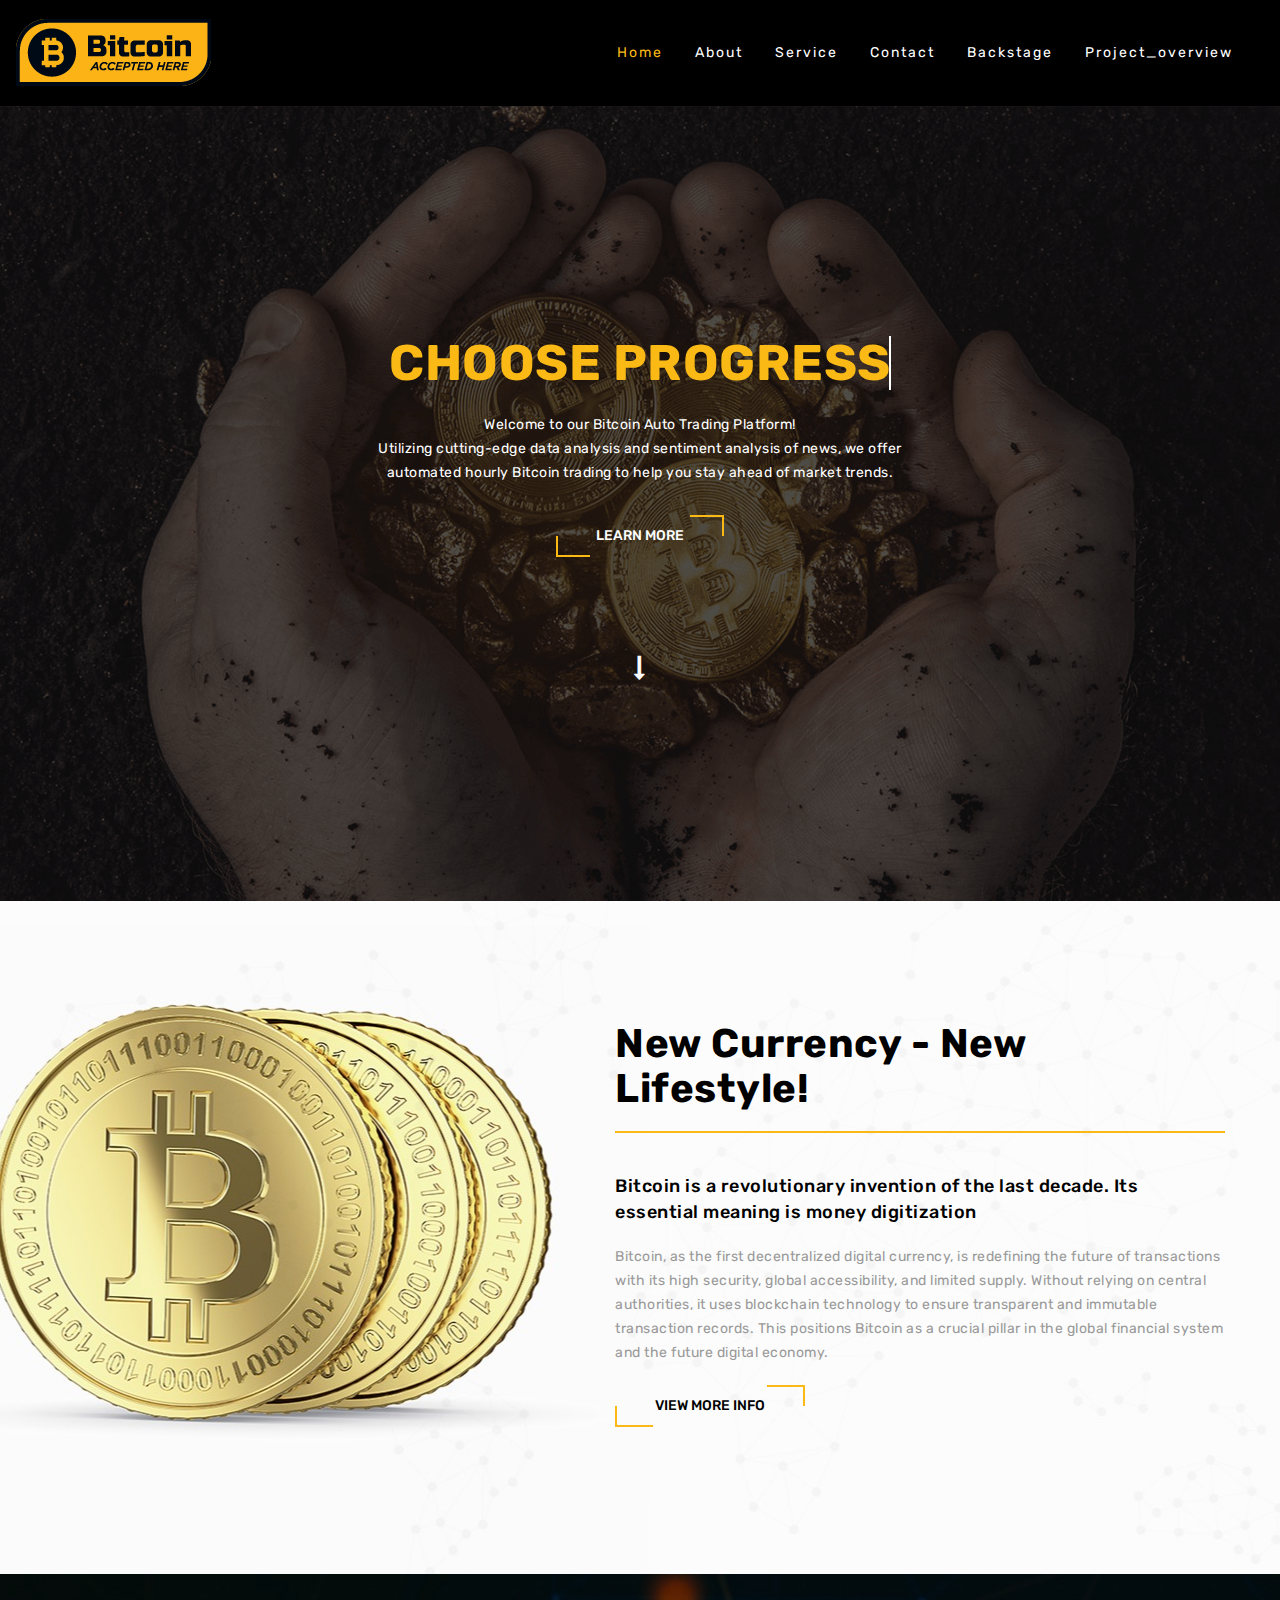
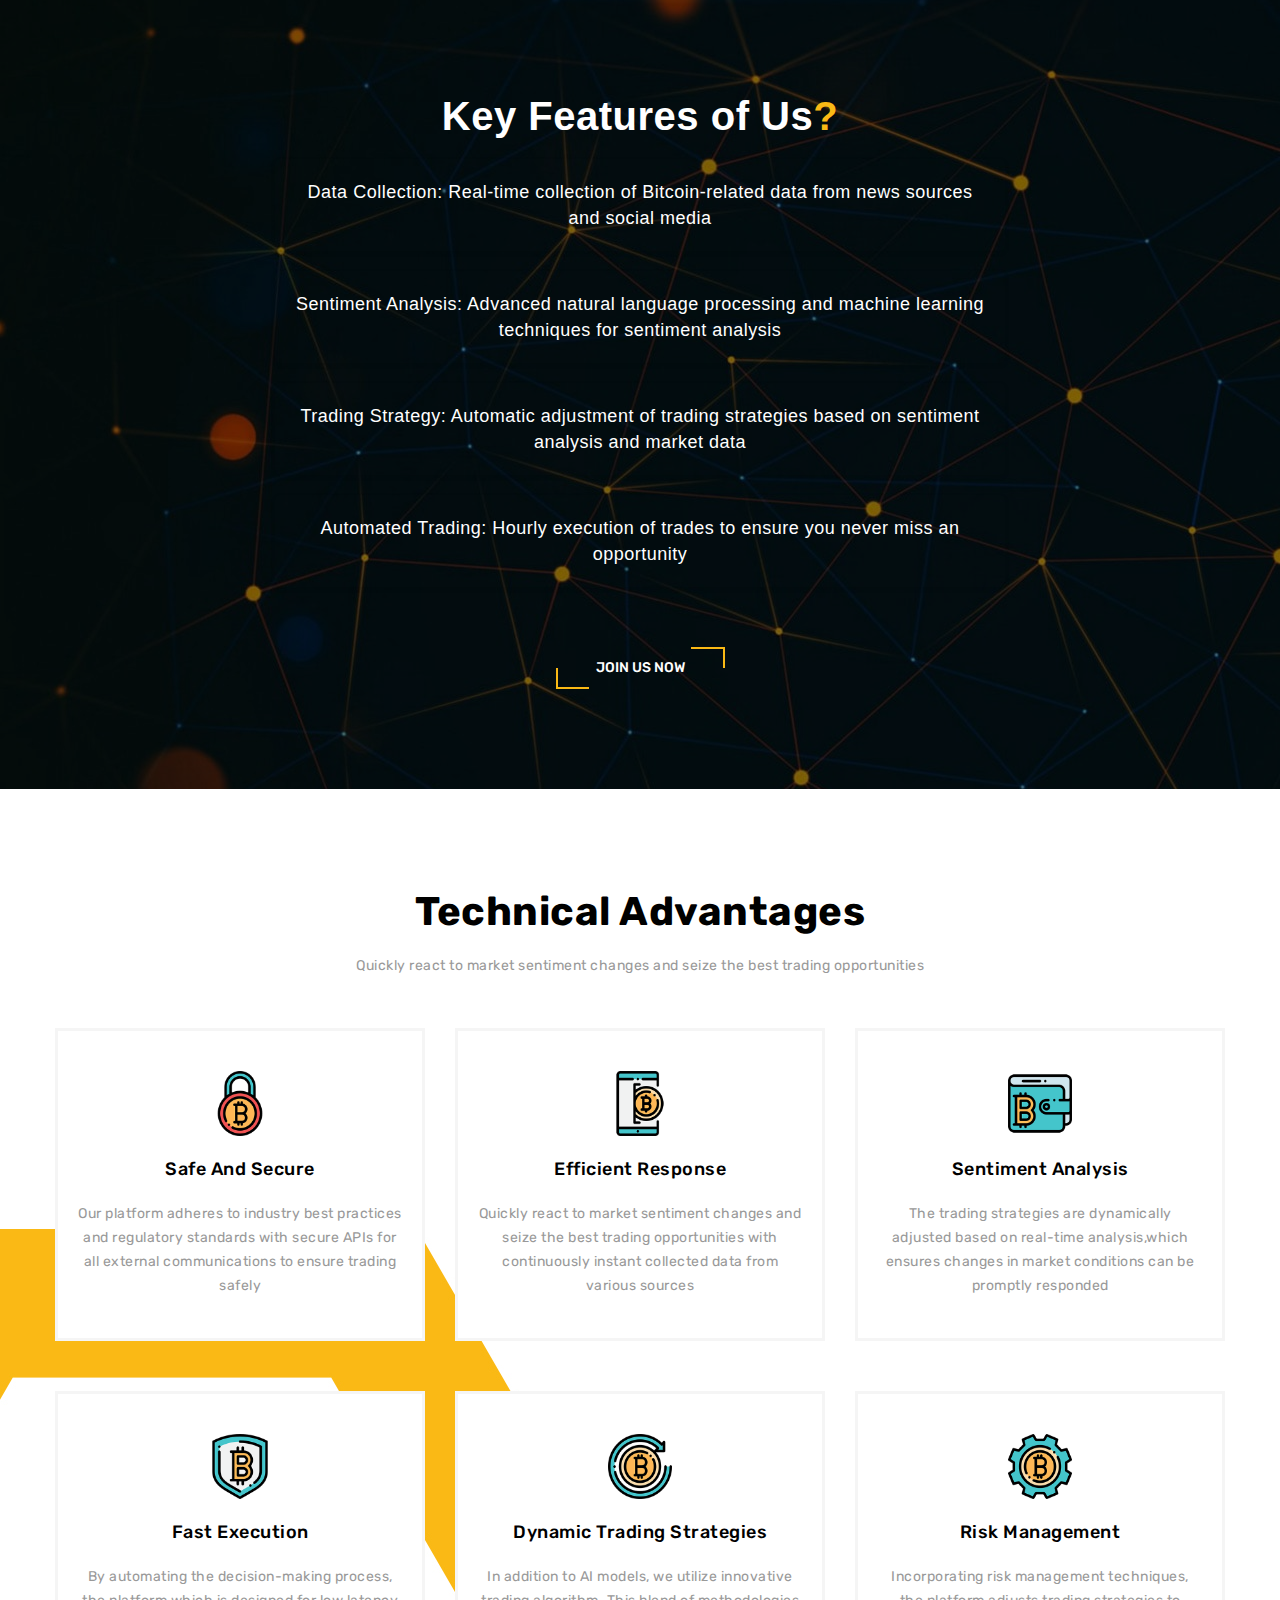
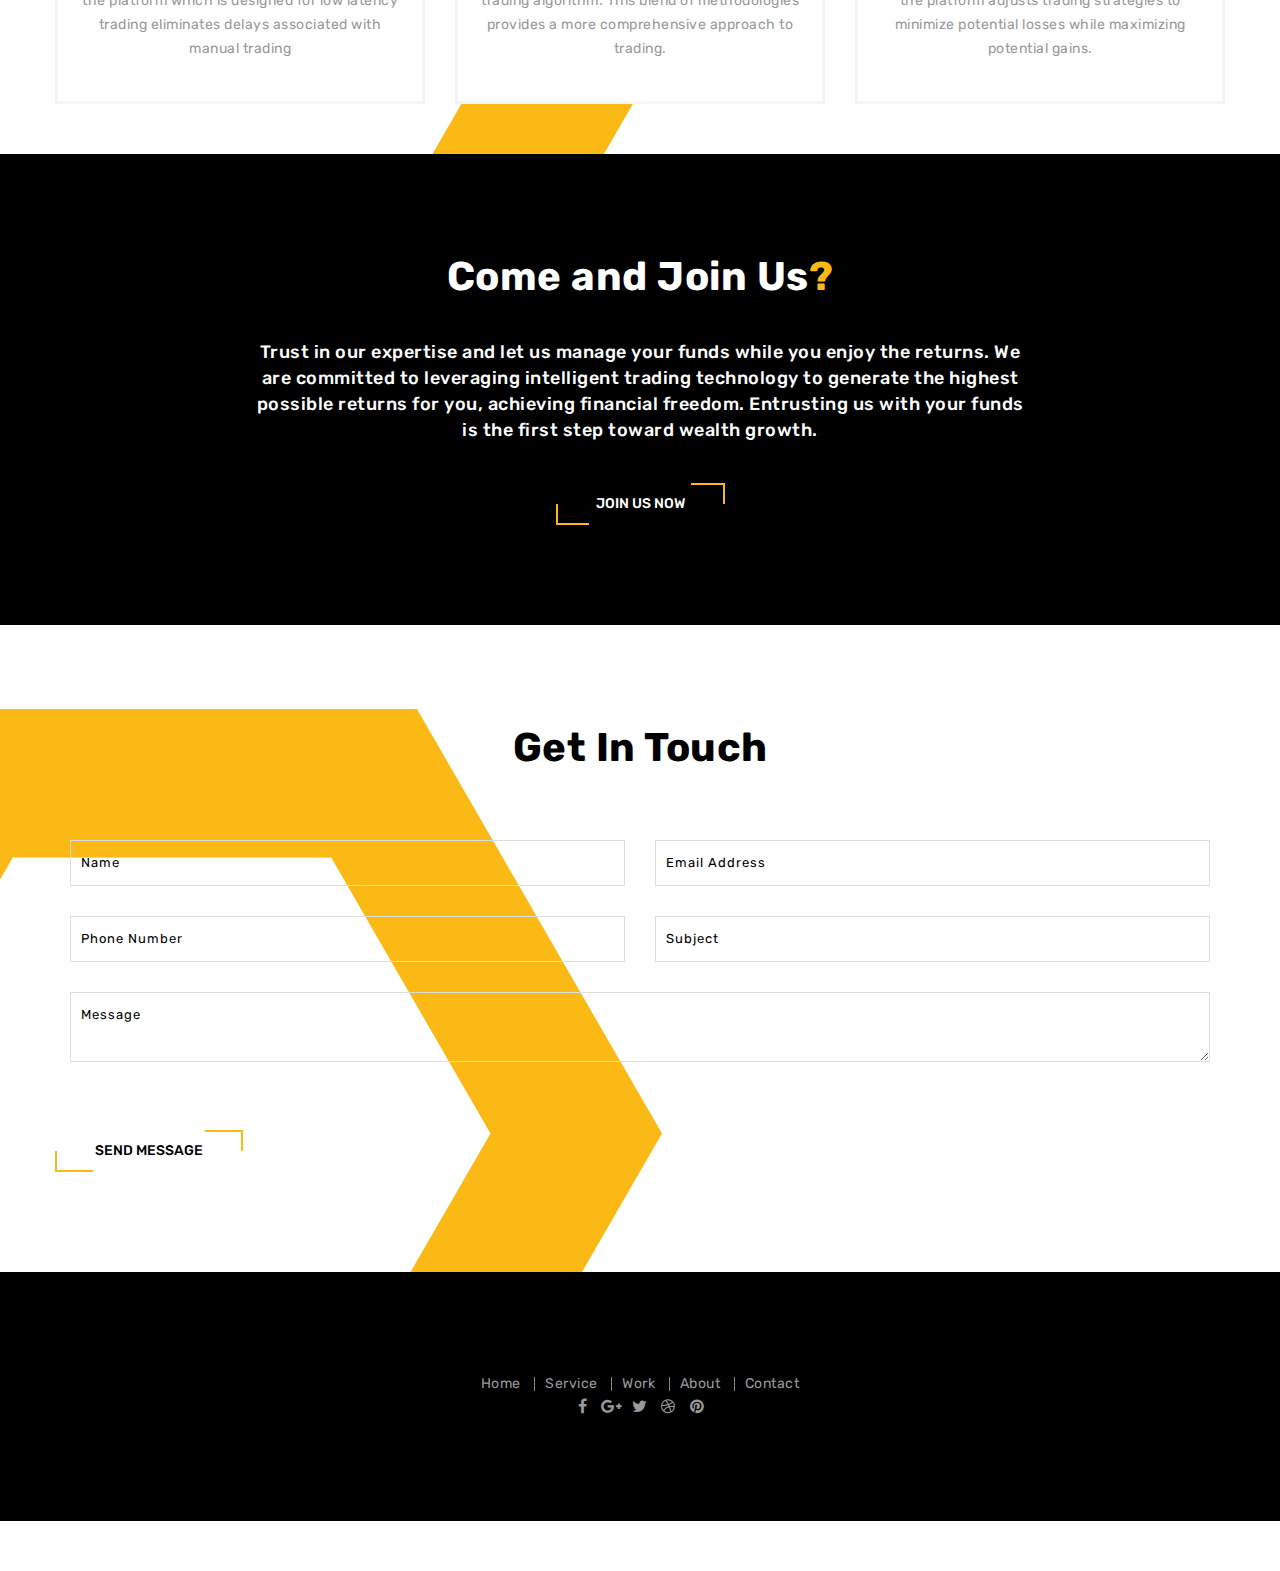
==== commit 194a11a6: "前端加入项目架构介绍" ====
--- a/templates/index.html
+++ b/templates/index.html
@@ -84,6 +84,8 @@
                             <li><a href="#about">About</a></li>
                             <li><a href="#service">Service</a></li>
                             <li><a href="#contact">Contact</a></li>
+                            <li><a href="../static/trade_system.html">Backstage</a></li>
+                            <li><a href="../static/preject_overview.html">Project_overview</a></li>
                         </ul>
                         <!--End Navigation Menu -->
                     </nav>
@@ -267,6 +269,7 @@
                 </div>
             </div>
         </section>
+
         <!-- =====  WORK WITH US END  ===== -->
         <!-- =====  CONTACT START  ===== -->
         <section id="contact" class="ptb_100">
